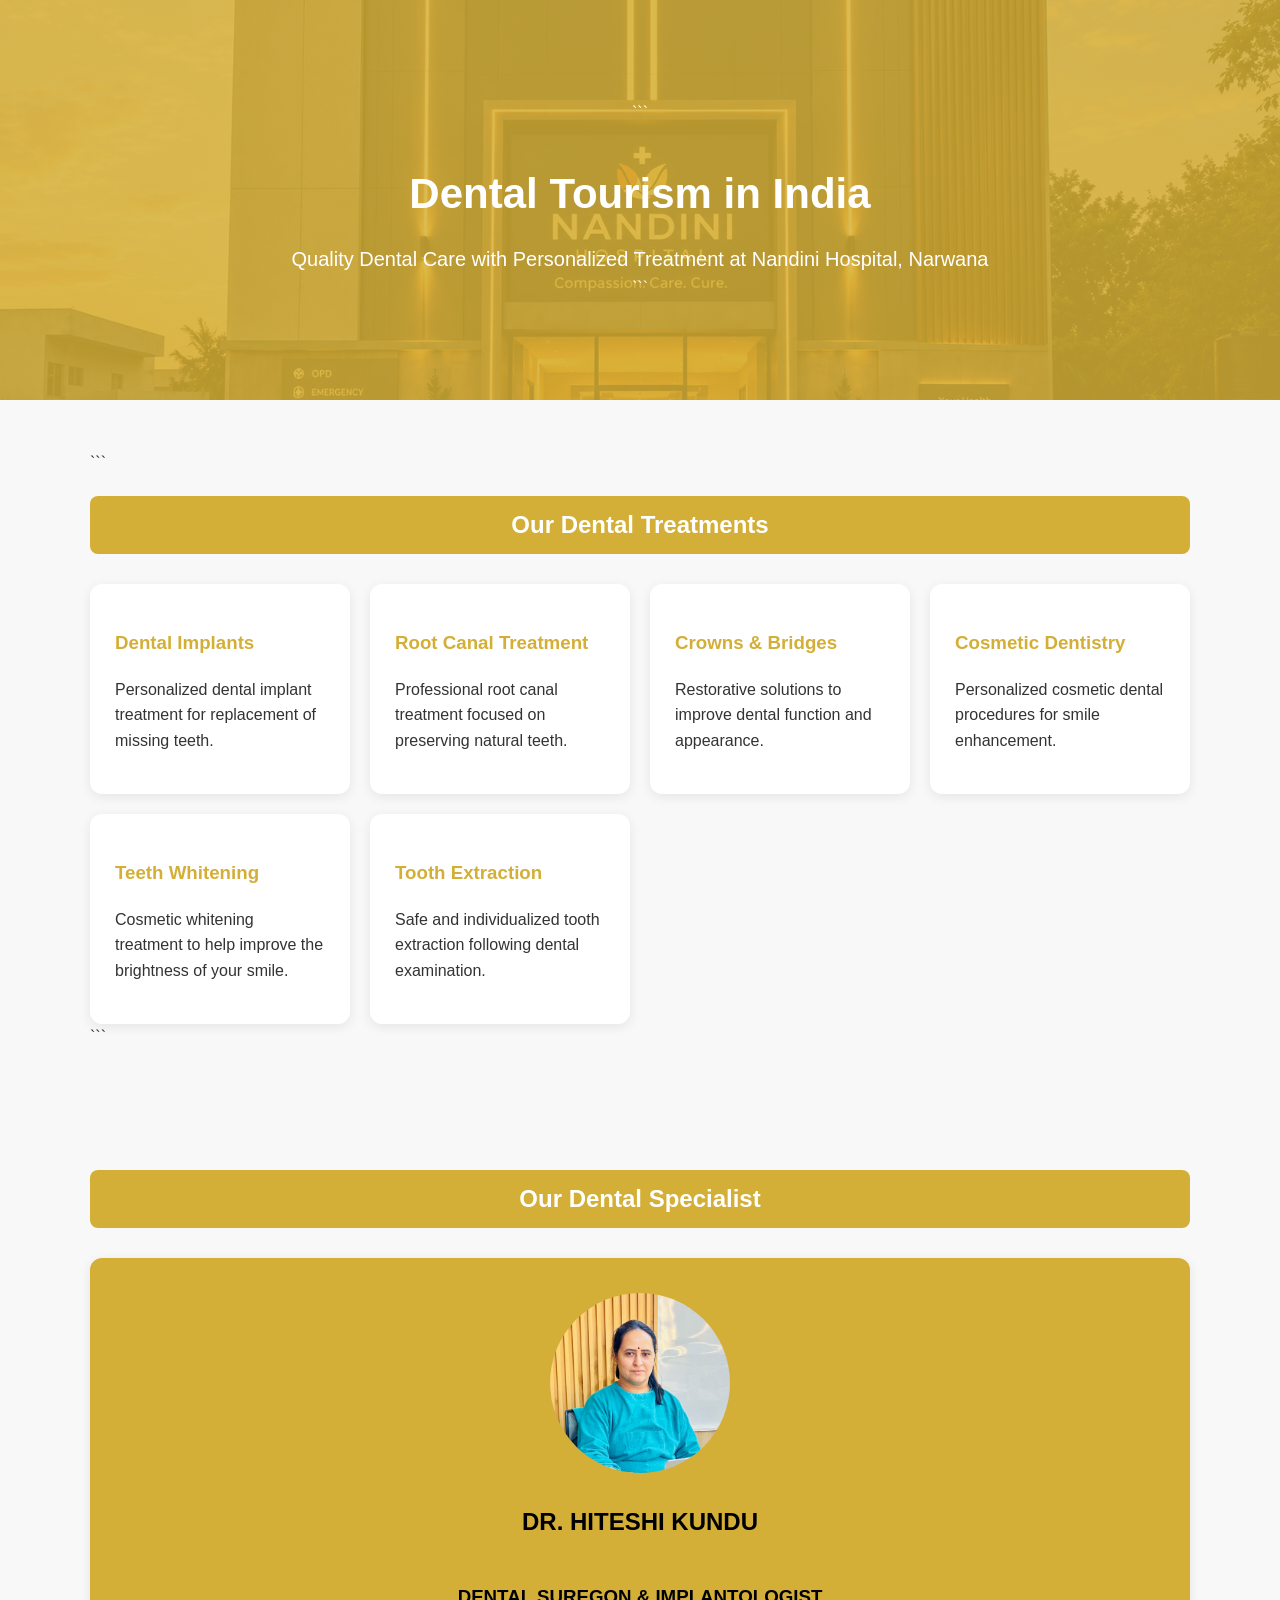
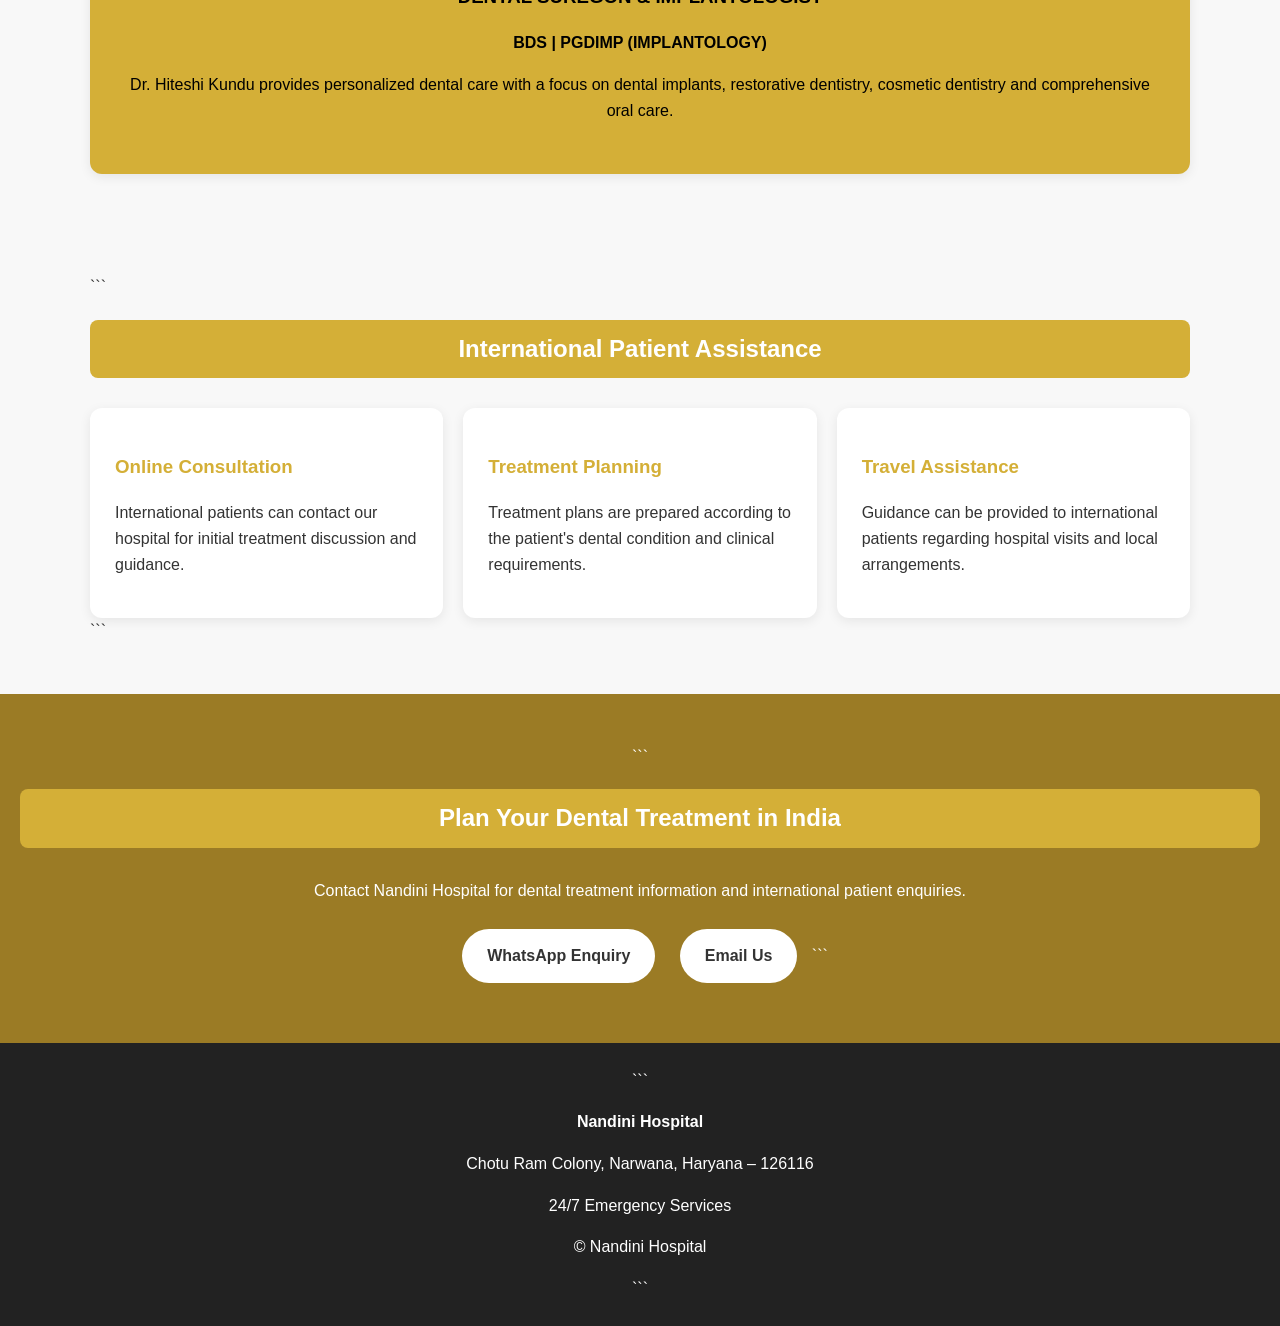
==== dental-tourism.html @ 73202a25 "Update dental-tourism.html" ====
<!DOCTYPE html>

<html lang="en">
<head>
  <meta charset="UTF-8">
  <meta name="viewport" content="width=device-width, initial-scale=1.0">

  <title>Dental Tourism in India | Nandini Hospital Narwana</title>

  <meta name="description" content="Nandini Hospital Narwana offers dental tourism services including dental implants, root canal treatment, crowns and bridges, cosmetic dentistry and teeth whitening with personalized care for international patients.">

  <style>
    body {
      margin: 0;
      font-family: Arial, sans-serif;
      line-height: 1.6;
      color: #333;
      background: #f8f8f8;
    }

    /* MAIN HEADING */
     .hero {
      background:
      linear-gradient(rgba(212,175,55,0.85), rgba(212,175,55,0.85)),
      url('newhospital.jpg') center/cover;
      padding: 100px 20px;
      text-align: center;
      color: white;
    }

    .hero h1 {
      font-size: 42px;
      margin-bottom: 15px;
      color: white;
    }

    .hero p {
      font-size: 20px;
      max-width: 800px;
      margin: auto;
      color: white;
    }
    
    .container {
      max-width: 1100px;
      margin: auto;
      padding: 50px 20px;
    }

    h2 {
      text-align: center;
      margin-bottom: 30px;
      background: #D4AF37;
      color: white;
      padding: 10px 20px;
      border-radius: 8px;
      }

    .cards {
      display: grid;
      grid-template-columns: repeat(auto-fit, minmax(240px, 1fr));
      gap: 20px;
    }

    .card {
      background: white;
      padding: 25px;
      border-radius: 12px;
      box-shadow: 0 3px 12px rgba(0,0,0,.08);
    }

    .card h3 {
      color: #D4AF37;
    }

    /* DOCTOR SECTION */
    .doctor {
      background: #D4AF37;
      padding: 35px 30px;
      border-radius: 12px;
      text-align: center;
      margin-top: 30px;
      box-shadow: 0 3px 12px rgba(0,0,0,.08);
    }

    .doctor img {
      display: block;
      width: 180px;
      height: 180px;
      object-fit: cover;
      border-radius: 50%;
      margin: 0 auto 20px auto;
    }

    .doctor {
  color: white;
}

.doctor h2,
.doctor h3,
.doctor p {
  color: white;
}

    /* CTA */
    .cta {
      background: #9b7b25;
      color: white;
      text-align: center;
      padding: 50px 20px;
    }

    .button {
      display: inline-block;
      background: white;
      color: #333;
      padding: 14px 25px;
      margin: 10px;
      border-radius: 30px;
      text-decoration: none;
      font-weight: bold;
    }

    /* FOOTER */
    footer {
      background: #222;
      color: white;
      text-align: center;
      padding: 25px;
    }
  </style>

</head>

<body>

  <!-- HERO -->

  <section class="hero">

```
<h1>Dental Tourism in India</h1>

<p>
  Quality Dental Care with Personalized Treatment at Nandini Hospital, Narwana
</p>
```

  </section>

  <!-- DENTAL TREATMENTS -->

  <section class="container">

```
<h2>Our Dental Treatments</h2>

<div class="cards">

  <div class="card">
    <h3>Dental Implants</h3>
    <p>
      Personalized dental implant treatment for replacement of missing teeth.
    </p>
  </div>

  <div class="card">
    <h3>Root Canal Treatment</h3>
    <p>
      Professional root canal treatment focused on preserving natural teeth.
    </p>
  </div>

  <div class="card">
    <h3>Crowns & Bridges</h3>
    <p>
      Restorative solutions to improve dental function and appearance.
    </p>
  </div>

  <div class="card">
    <h3>Cosmetic Dentistry</h3>
    <p>
      Personalized cosmetic dental procedures for smile enhancement.
    </p>
  </div>

  <div class="card">
    <h3>Teeth Whitening</h3>
    <p>
      Cosmetic whitening treatment to help improve the brightness of your smile.
    </p>
  </div>

  <div class="card">
    <h3>Tooth Extraction</h3>
    <p>
      Safe and individualized tooth extraction following dental examination.
    </p>
  </div>

</div>
```

  </section>
  
<!-- DENTAL SPECIALIST -->
<section class="container">

  <h2 class="doctor-title">Our Dental Specialist</h2>

  <div class="doctor">

    <img src="newdoctor2.jpg"
         alt=" - DR. HITESHI KUNDU- DENTAL SUREGON & IMPLANTOLOGIST">
 <h2 style="color:Black !important;">
      DR. HITESHI KUNDU
    </h2>

    <h3 style="color:Black !important;">
      DENTAL SUREGON & IMPLANTOLOGIST
    </h3>

    <p style="color:Black !important;">
      <strong>BDS | PGDIMP (IMPLANTOLOGY)</strong>
    </p>

    <p style="color:Black !important;">
      Dr. Hiteshi Kundu provides personalized dental care with a focus on
      dental implants, restorative dentistry, cosmetic dentistry and
      comprehensive oral care.
    </p>

  </div>

</section>


  <!-- INTERNATIONAL PATIENT ASSISTANCE -->

  <section class="container">

```
<h2>International Patient Assistance</h2>

<div class="cards">

  <div class="card">
    <h3>Online Consultation</h3>
    <p>
      International patients can contact our hospital for initial
      treatment discussion and guidance.
    </p>
  </div>

  <div class="card">
    <h3>Treatment Planning</h3>
    <p>
      Treatment plans are prepared according to the patient's dental
      condition and clinical requirements.
    </p>
  </div>

  <div class="card">
    <h3>Travel Assistance</h3>
    <p>
      Guidance can be provided to international patients regarding
      hospital visits and local arrangements.
    </p>
  </div>

</div>
```

  </section>

  <!-- CONTACT -->

  <section class="cta">

```
<h2>Plan Your Dental Treatment in India</h2>

<p>
  Contact Nandini Hospital for dental treatment information and
  international patient enquiries.
</p>

<a class="button"
   href="https://wa.me/919050019007?text=Hello%20Nandini%20Hospital%2C%20I%20am%20interested%20in%20dental%20treatment%20in%20India.">
   WhatsApp Enquiry
</a>

<a class="button"
   href="mailto:nandinihospitalnarwana@gmail.com">
   Email Us
</a>
```

  </section>

  <!-- FOOTER -->

  <footer>

```
<p><strong>Nandini Hospital</strong></p>

<p>
  Chotu Ram Colony, Narwana, Haryana – 126116
</p>

<p>
  24/7 Emergency Services
</p>

<p>
  © Nandini Hospital
</p>
```

  </footer>

</body>
</html>
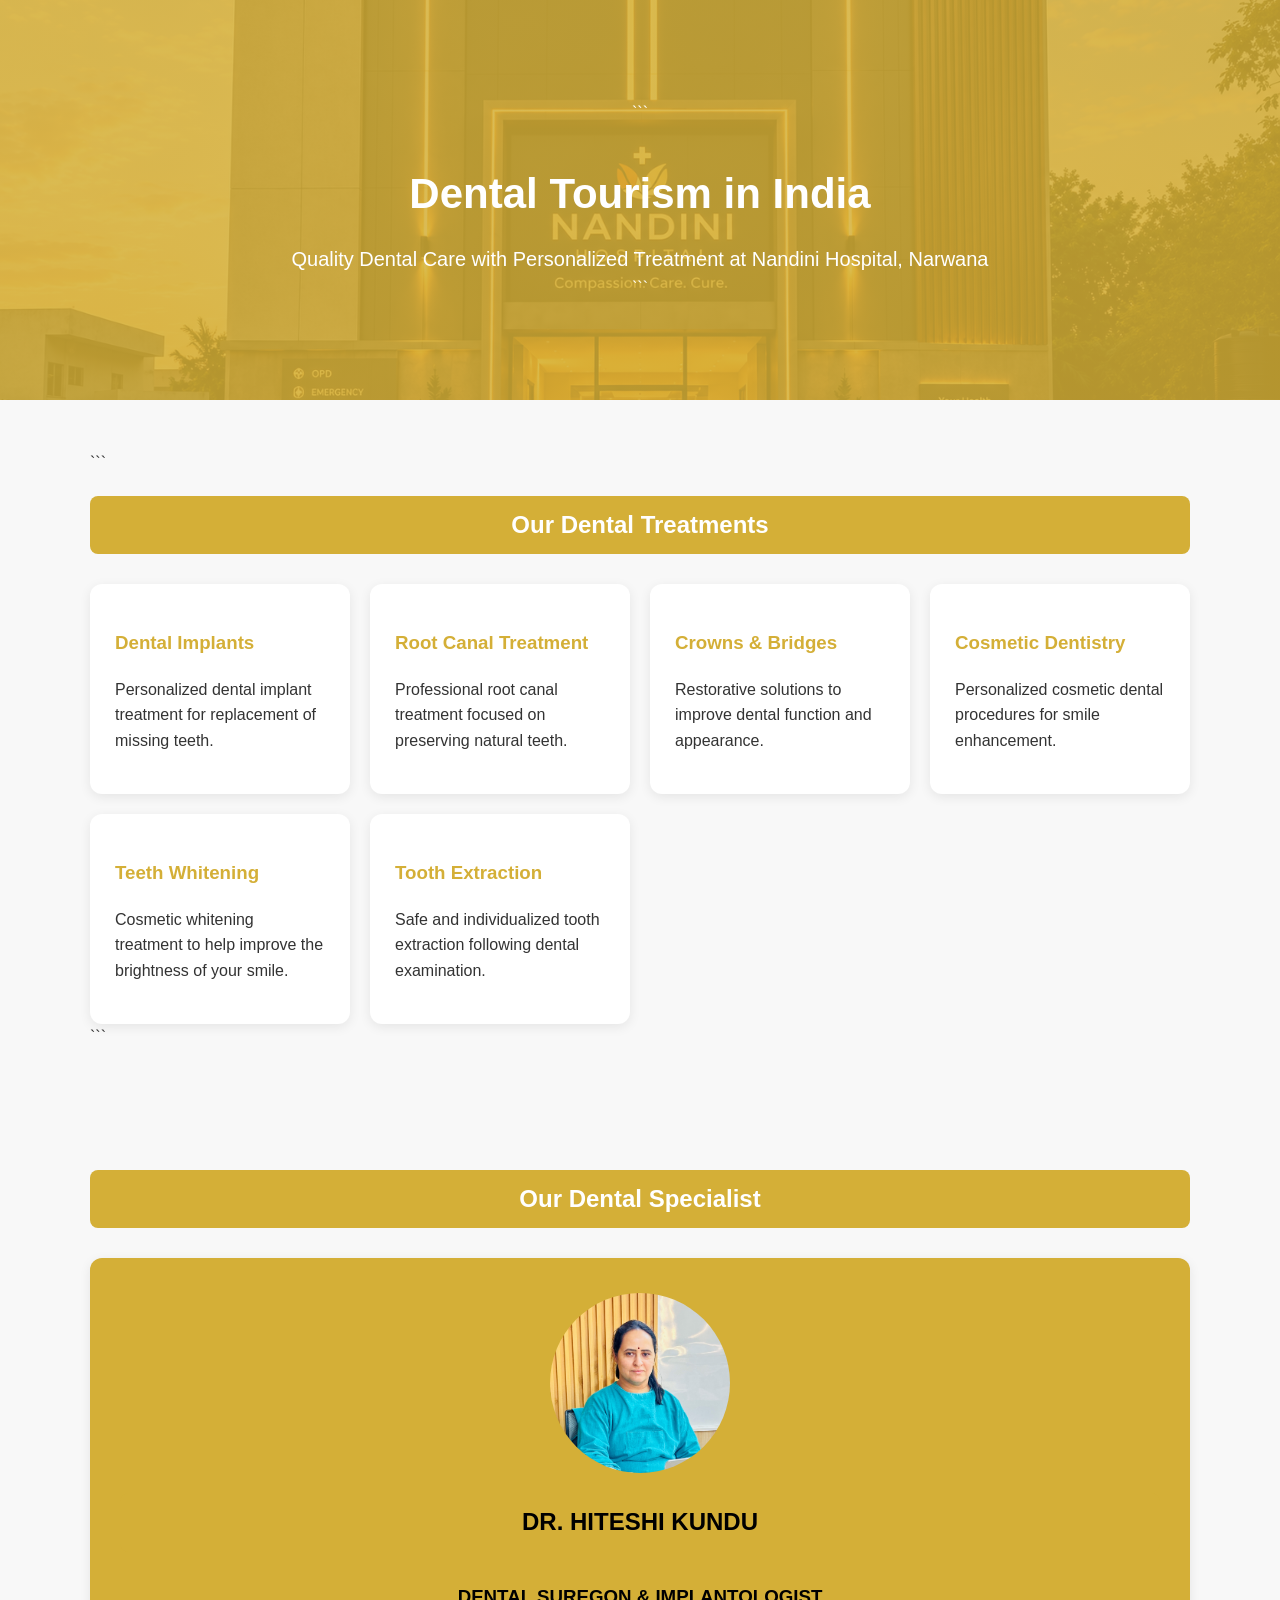
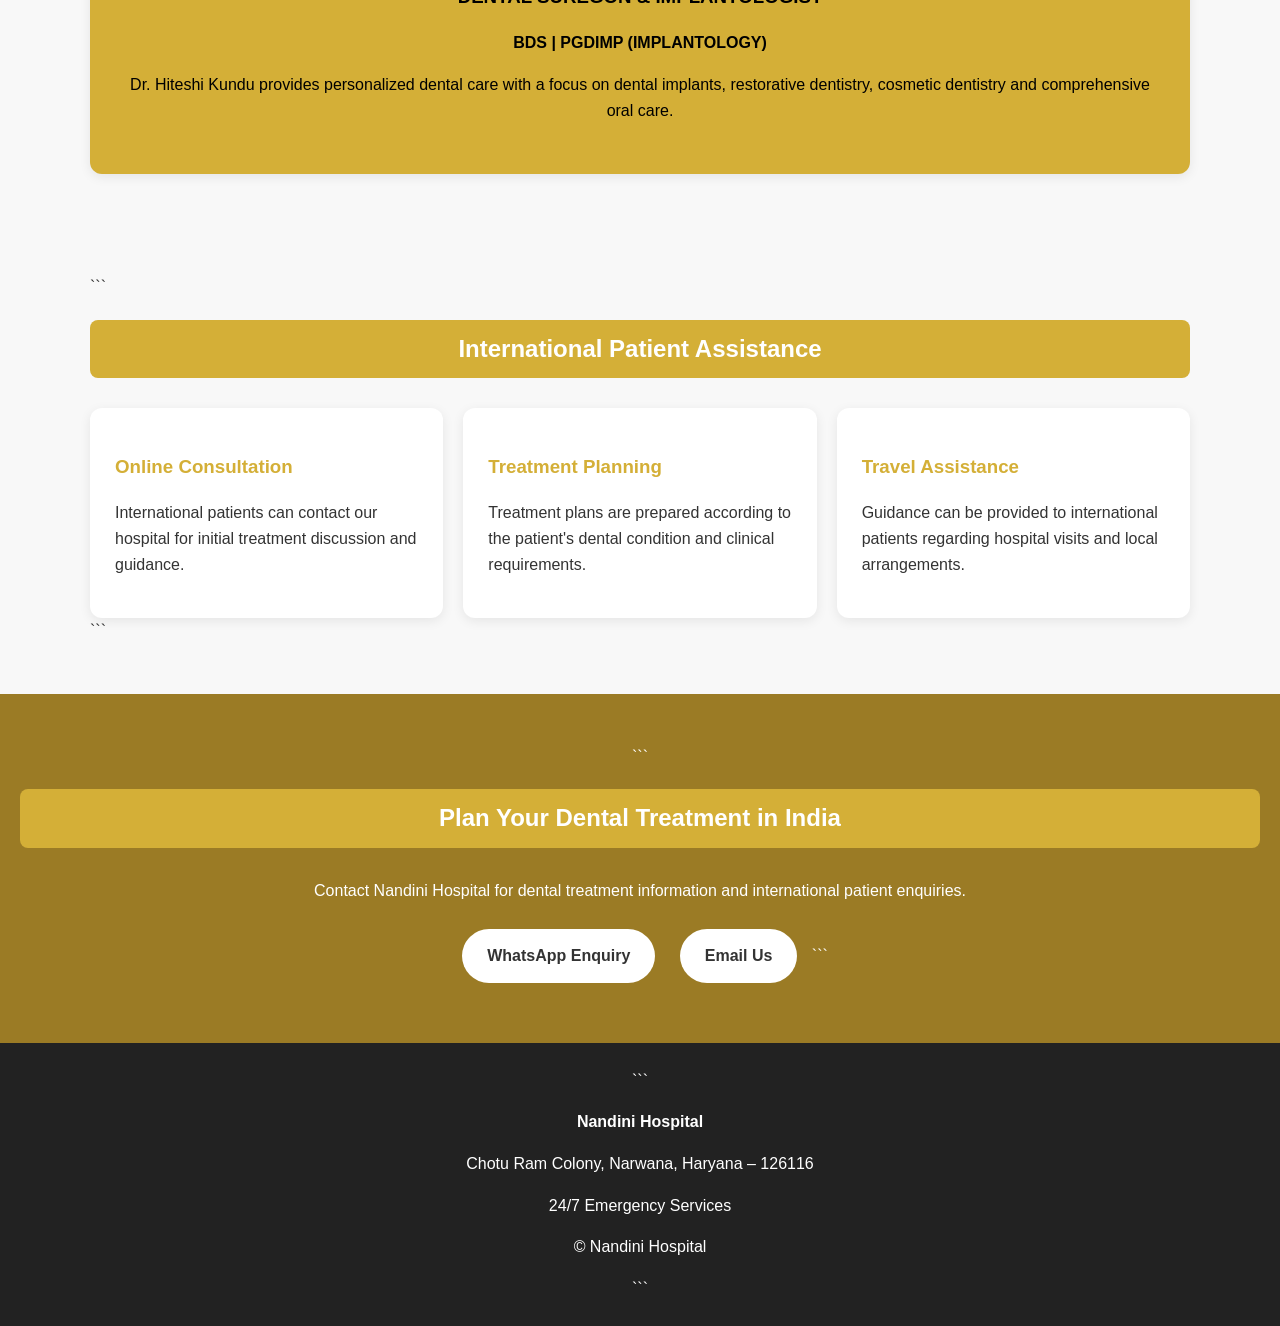
==== commit d9c952ac: "Update dental-tourism.html" ====
--- a/dental-tourism.html
+++ b/dental-tourism.html
@@ -20,9 +20,14 @@
 
     /* MAIN HEADING */
      .hero {
-      background:
+      background-image:
       linear-gradient(rgba(212,175,55,0.85), rgba(212,175,55,0.85)),
-      url('newhospital.jpg') center/cover;
+      url('./newhospital.jpg');
+
+      background-size: cover;
+      background-position: center;
+      background-repeat: no-repeat;
+
       padding: 100px 20px;
       text-align: center;
       color: white;
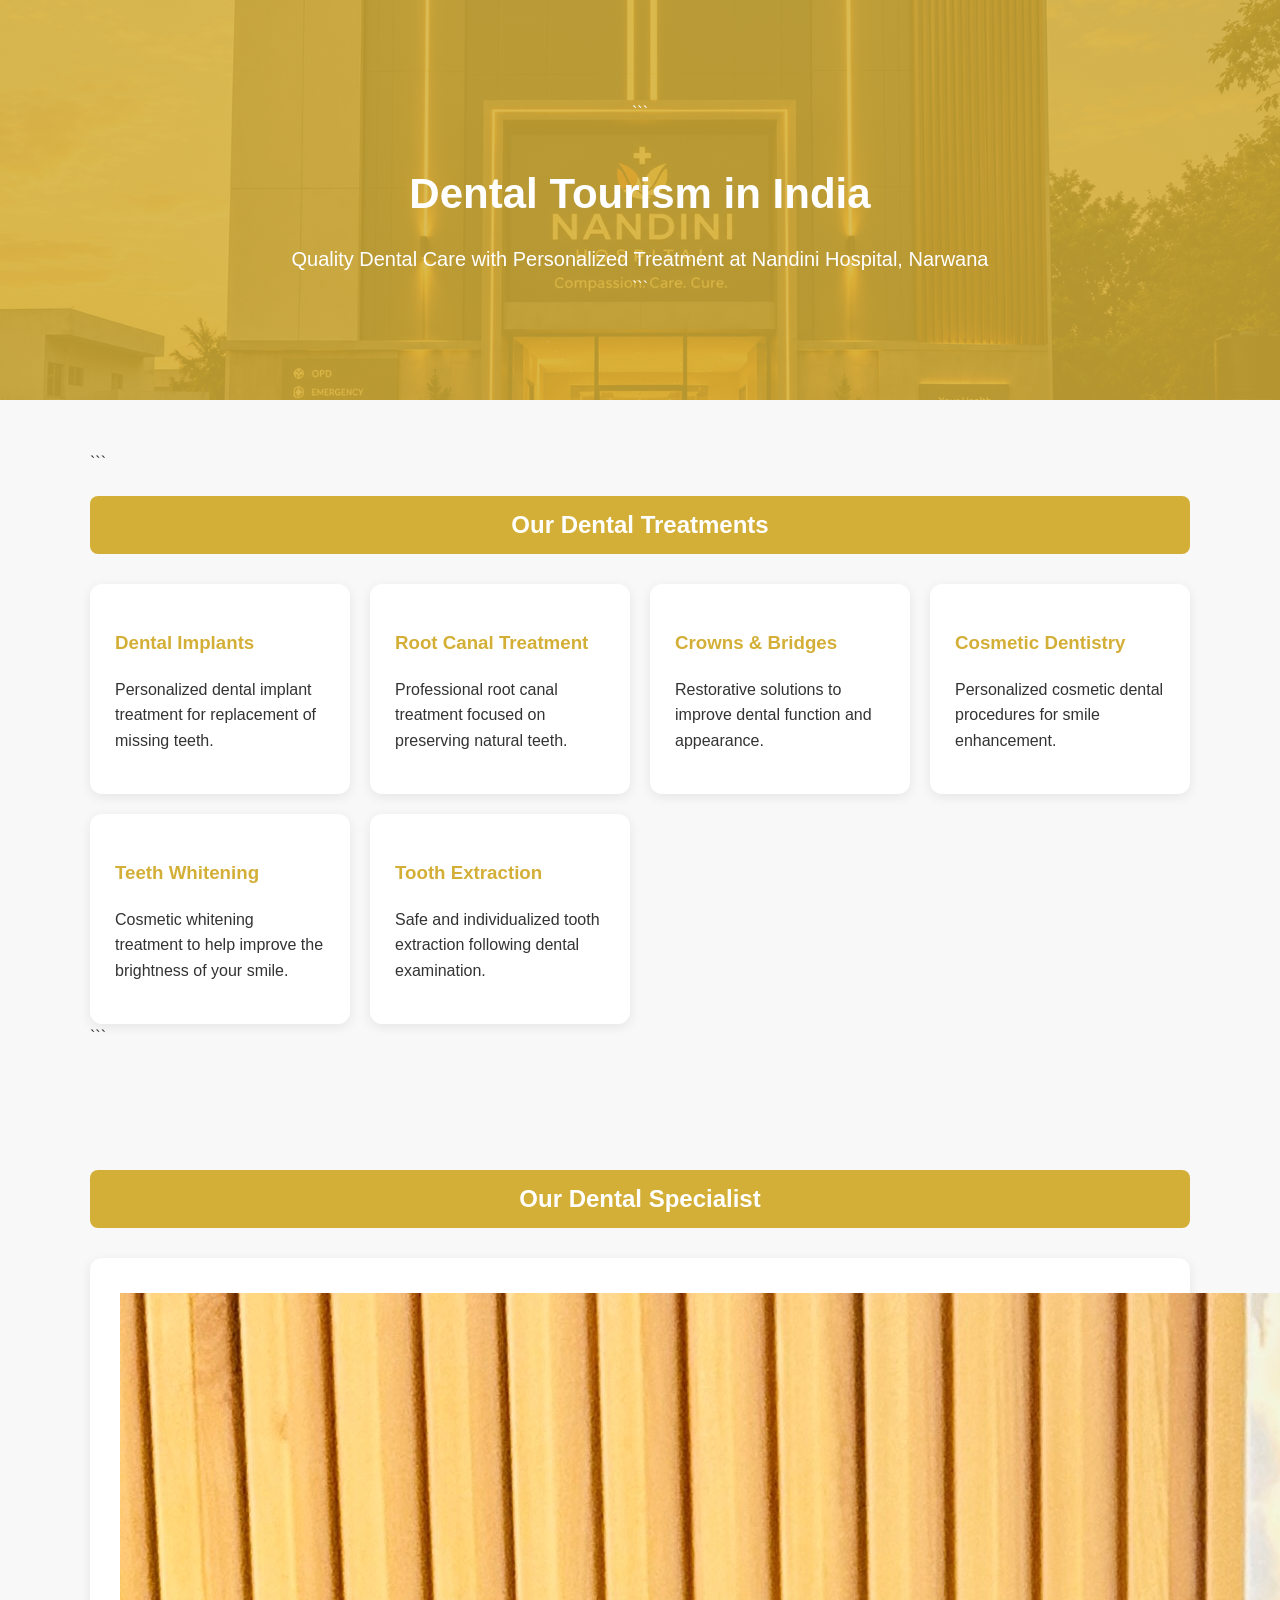
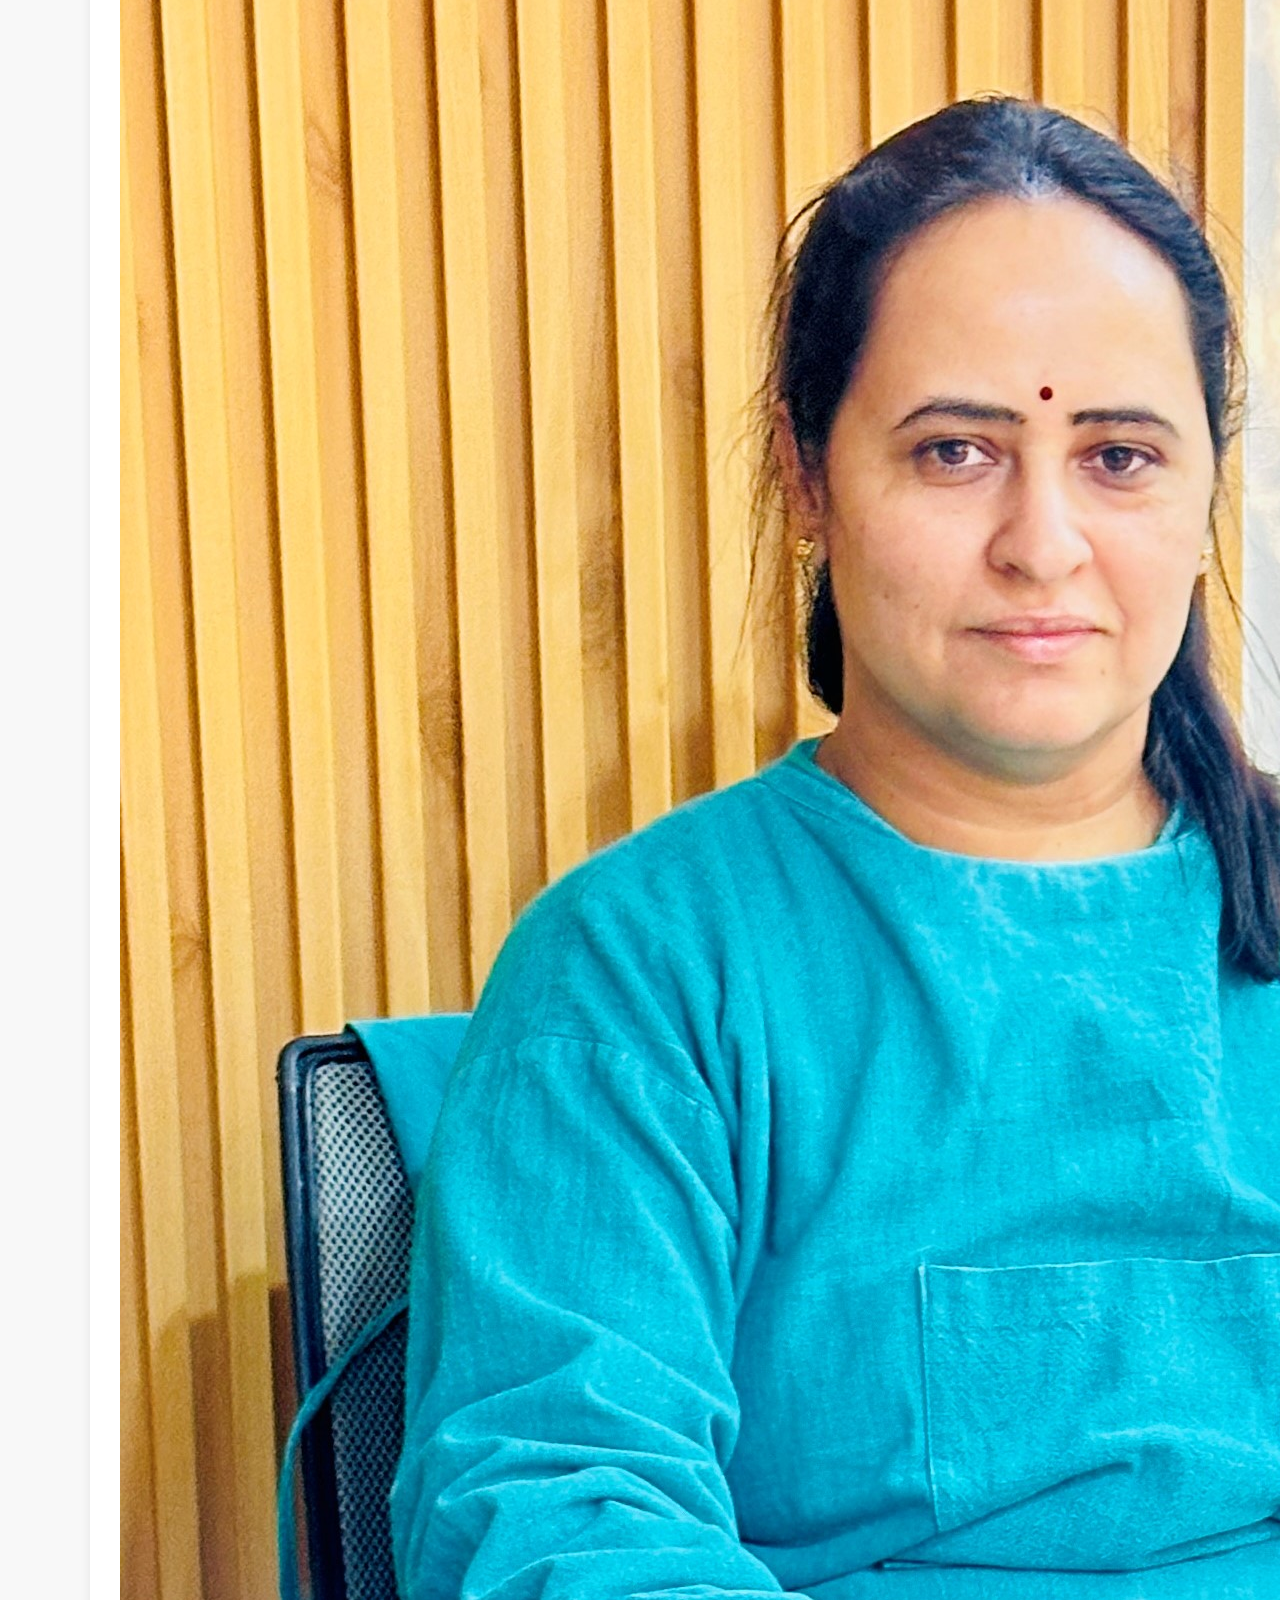
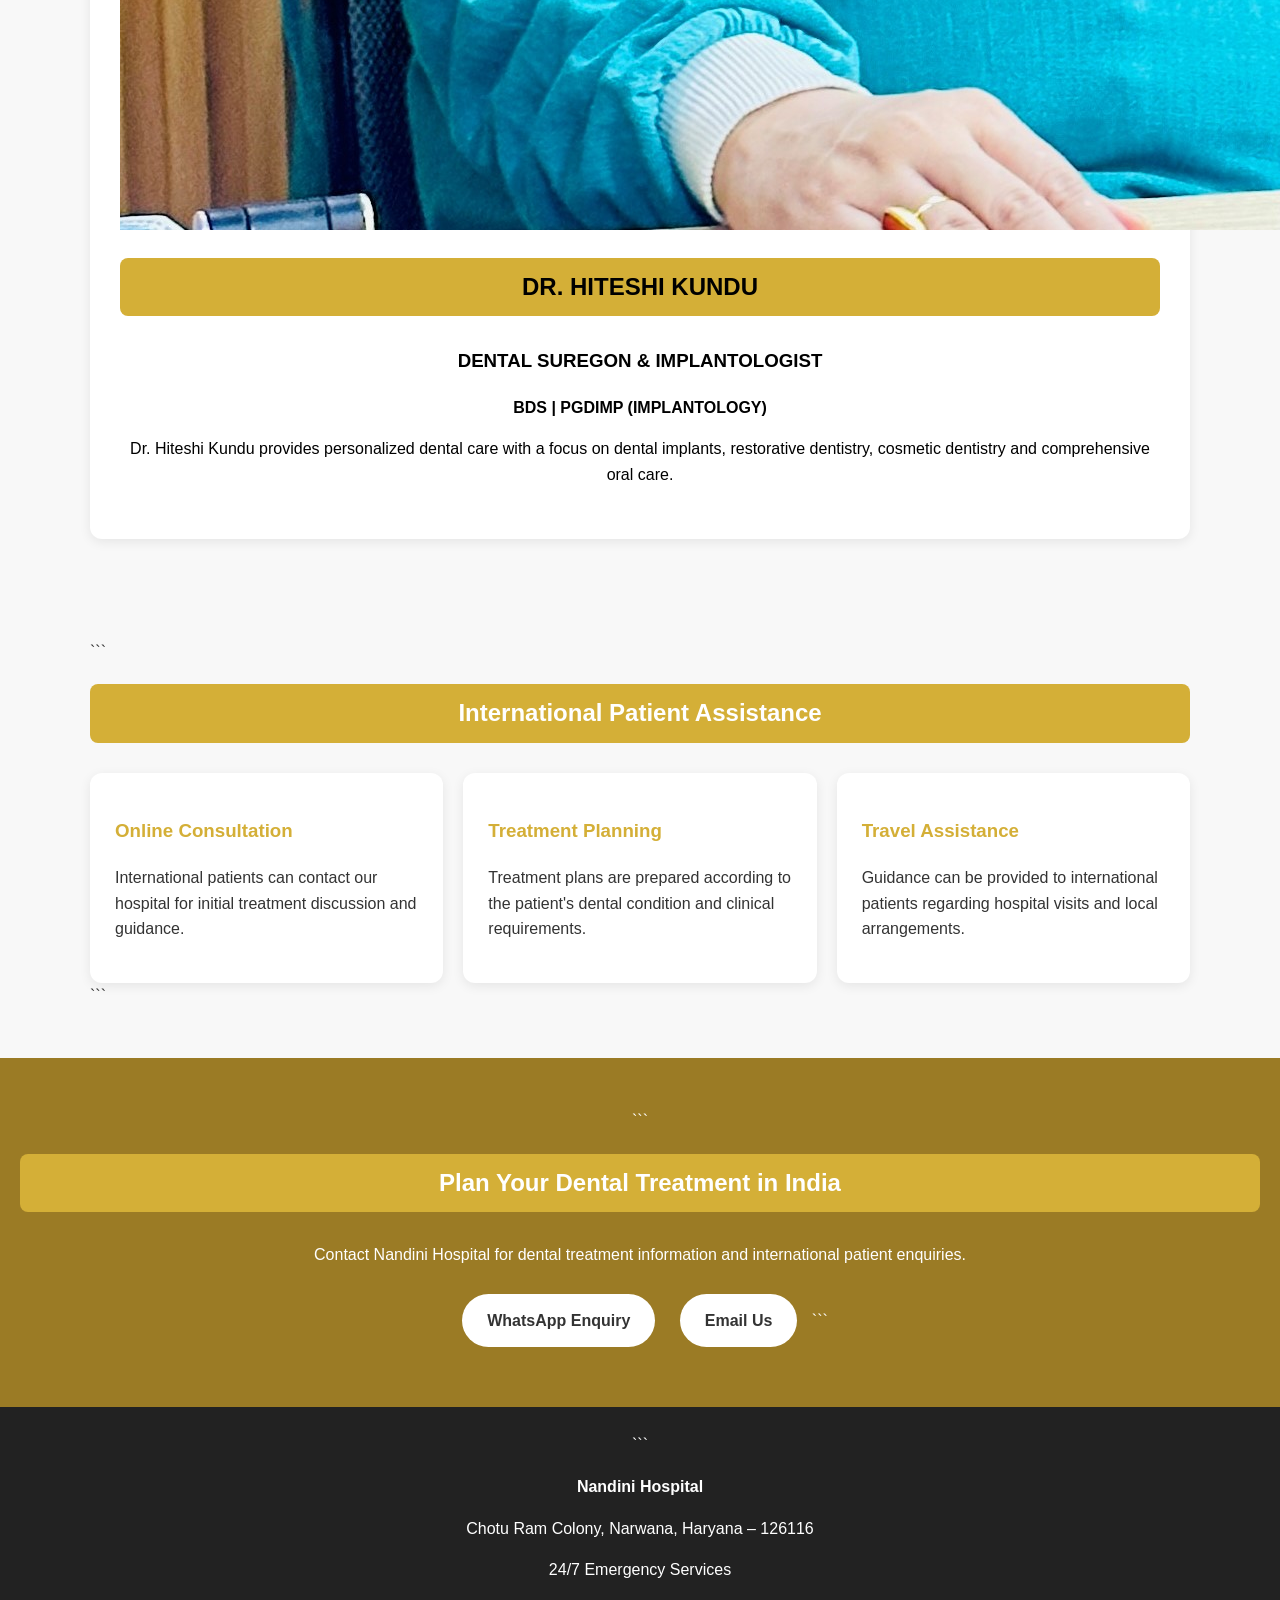
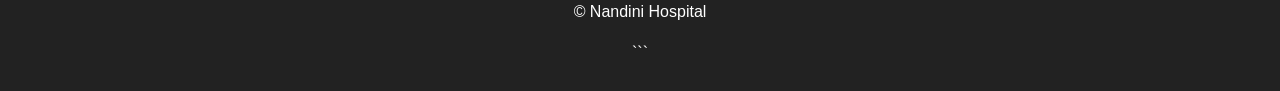
==== commit 7cf9f9fc: "Update dental-tourism.html" ====
--- a/dental-tourism.html
+++ b/dental-tourism.html
@@ -80,32 +80,25 @@
 
     /* DOCTOR SECTION */
     .doctor {
-      background: #D4AF37;
-      padding: 35px 30px;
-      border-radius: 12px;
-      text-align: center;
-      margin-top: 30px;
-      box-shadow: 0 3px 12px rgba(0,0,0,.08);
-    }
-
-    .doctor img {
-      display: block;
-      width: 180px;
-      height: 180px;
-      object-fit: cover;
-      border-radius: 50%;
-      margin: 0 auto 20px auto;
-    }
-
-    .doctor {
-  color: white;
-}
-
-.doctor h2,
-.doctor h3,
-.doctor p {
-  color: white;
-}
+     background: white;
+     padding: 35px 30px;
+     border-radius: 12px;
+     text-align: center;
+     margin-top: 30px;
+     box-shadow: 0 3px 12px rgba(0,0,0,.08);
+    }
+
+    .doctor h2 {
+     color: #D4AF37 !important;
+    }
+
+    .doctor h3 {
+     color: #9b7b25 !important;
+    }
+
+    .doctor p {
+     color: #333 !important;
+    }
 
     /* CTA */
     .cta {
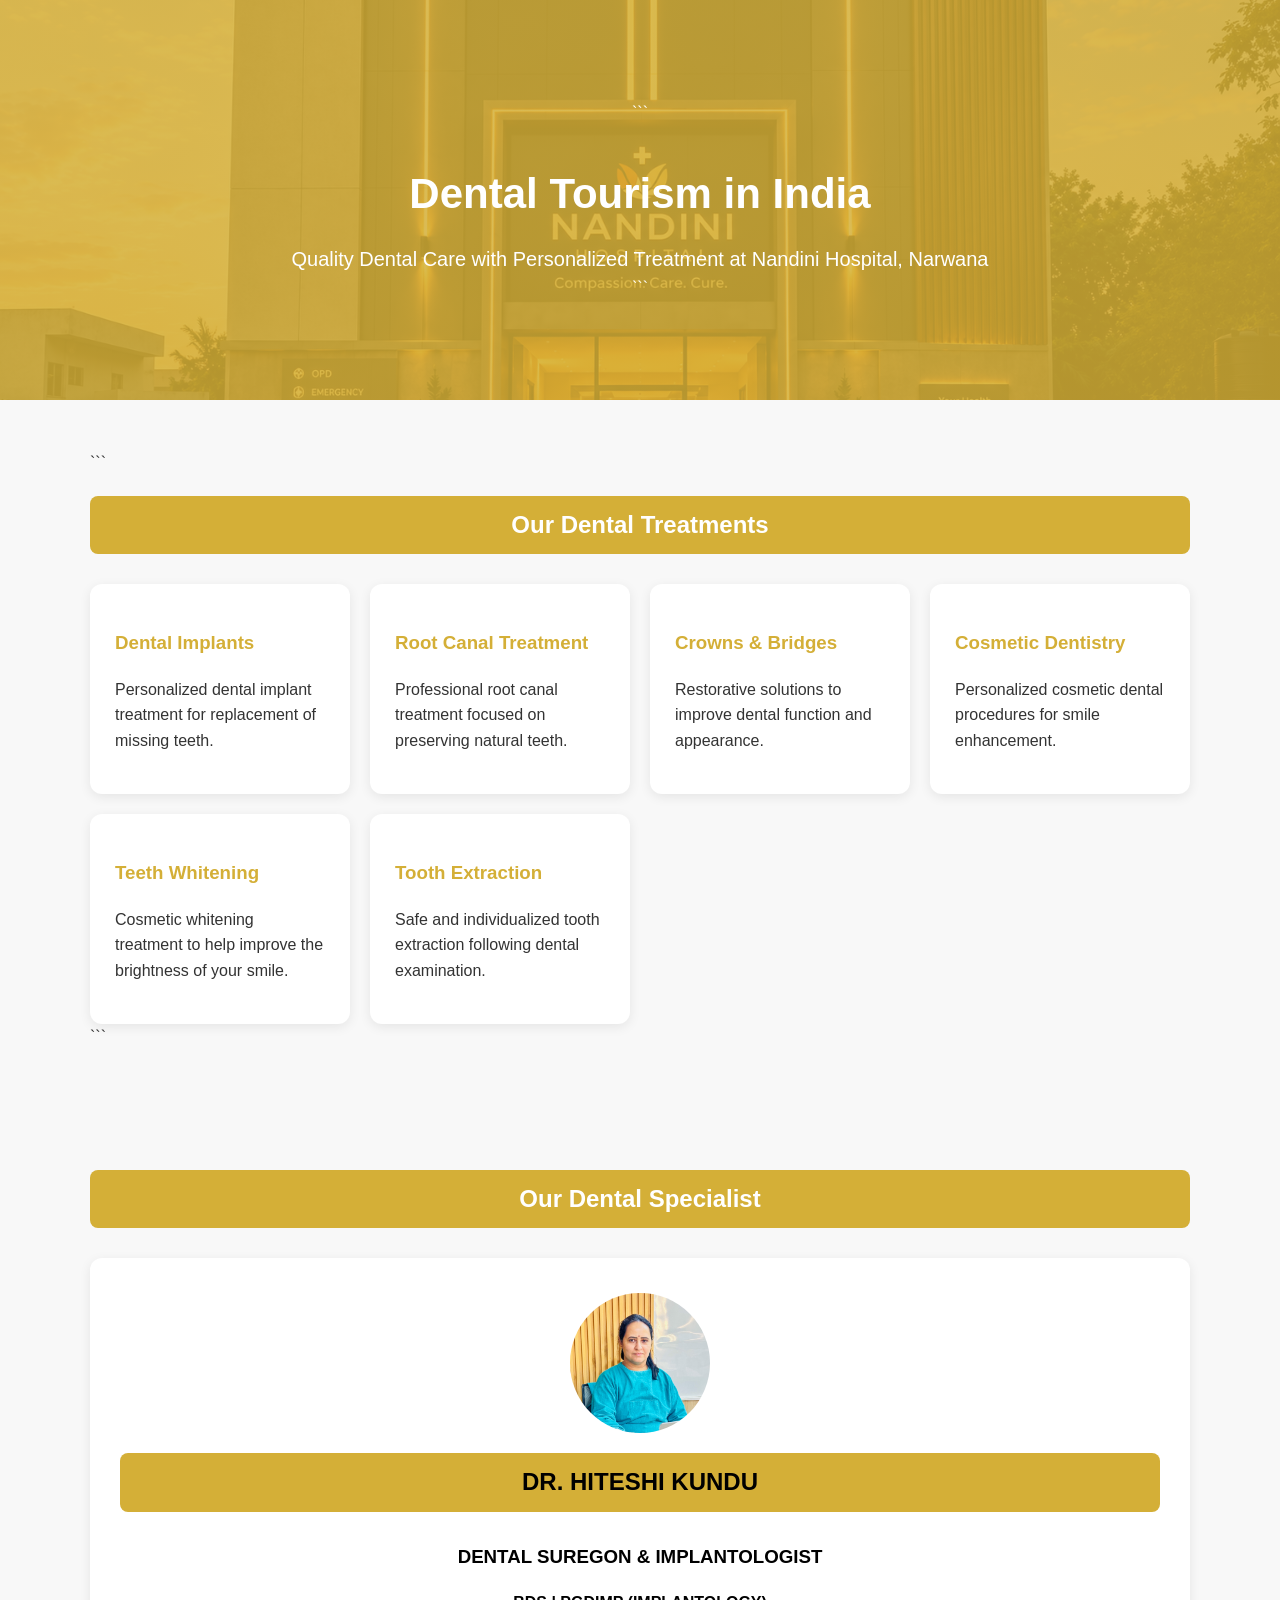
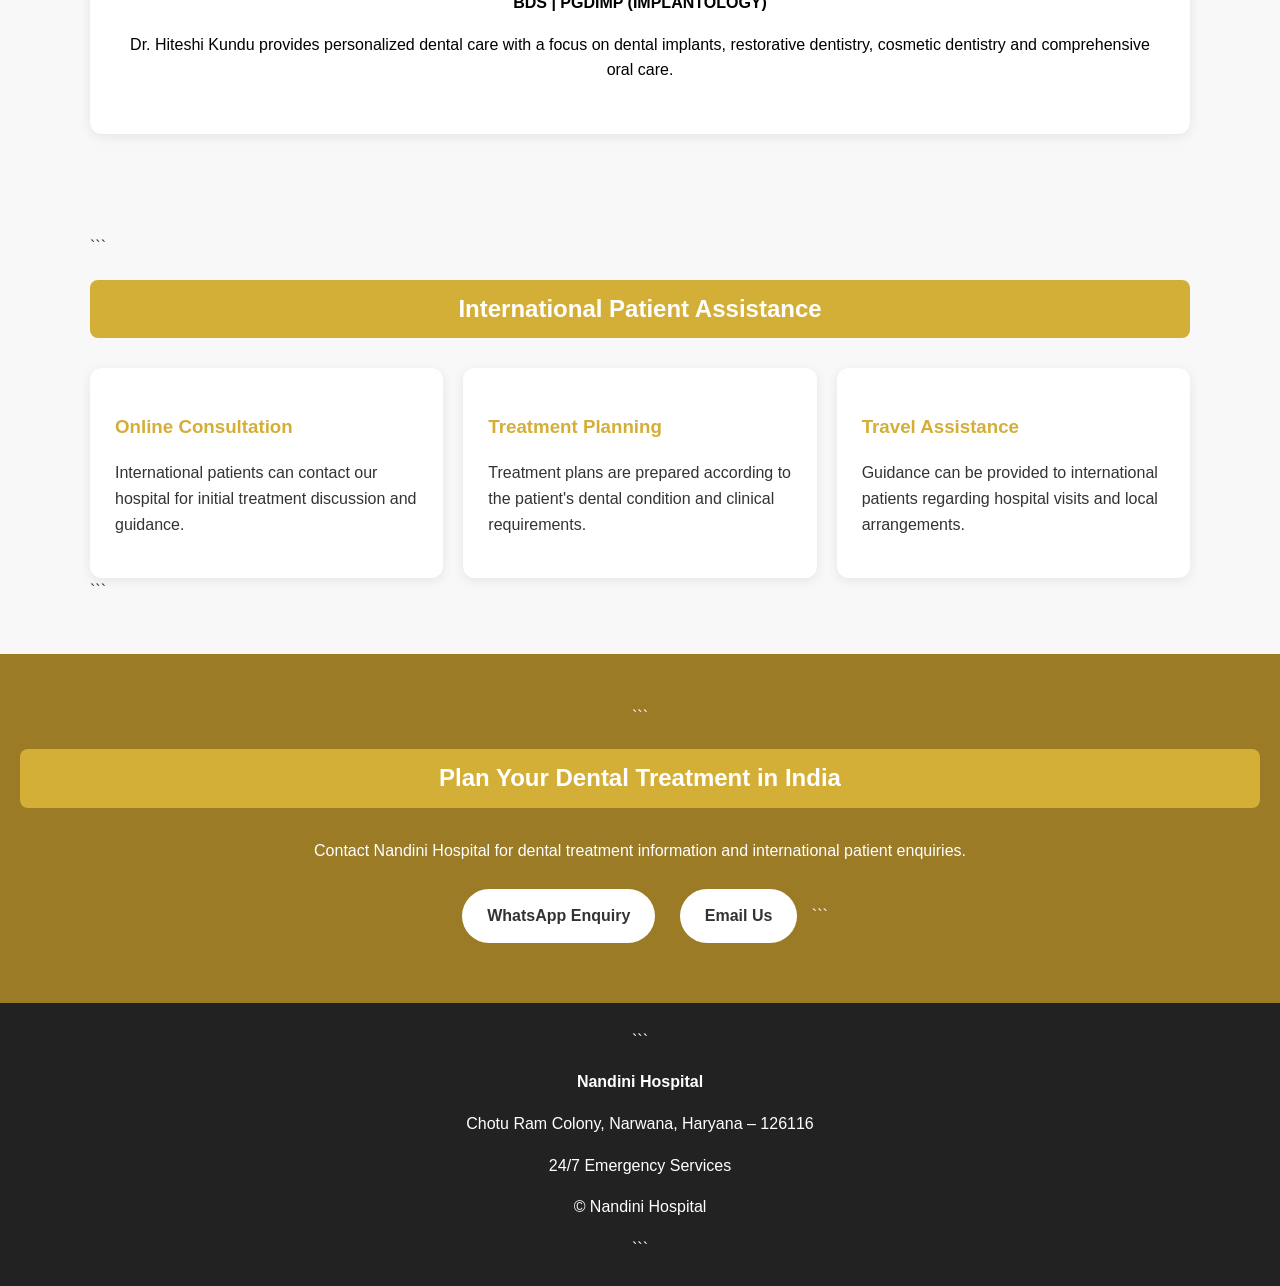
==== commit 6f10bc0d: "Update dental-tourism.html" ====
--- a/dental-tourism.html
+++ b/dental-tourism.html
@@ -88,6 +88,15 @@
      box-shadow: 0 3px 12px rgba(0,0,0,.08);
     }
 
+    .doctor img {
+     display: block;
+     width: 140px;
+     height: 140px;
+     object-fit: cover;
+     border-radius: 50%;
+     margin: 0 auto 15px auto;
+   } 
+    
     .doctor h2 {
      color: #D4AF37 !important;
     }
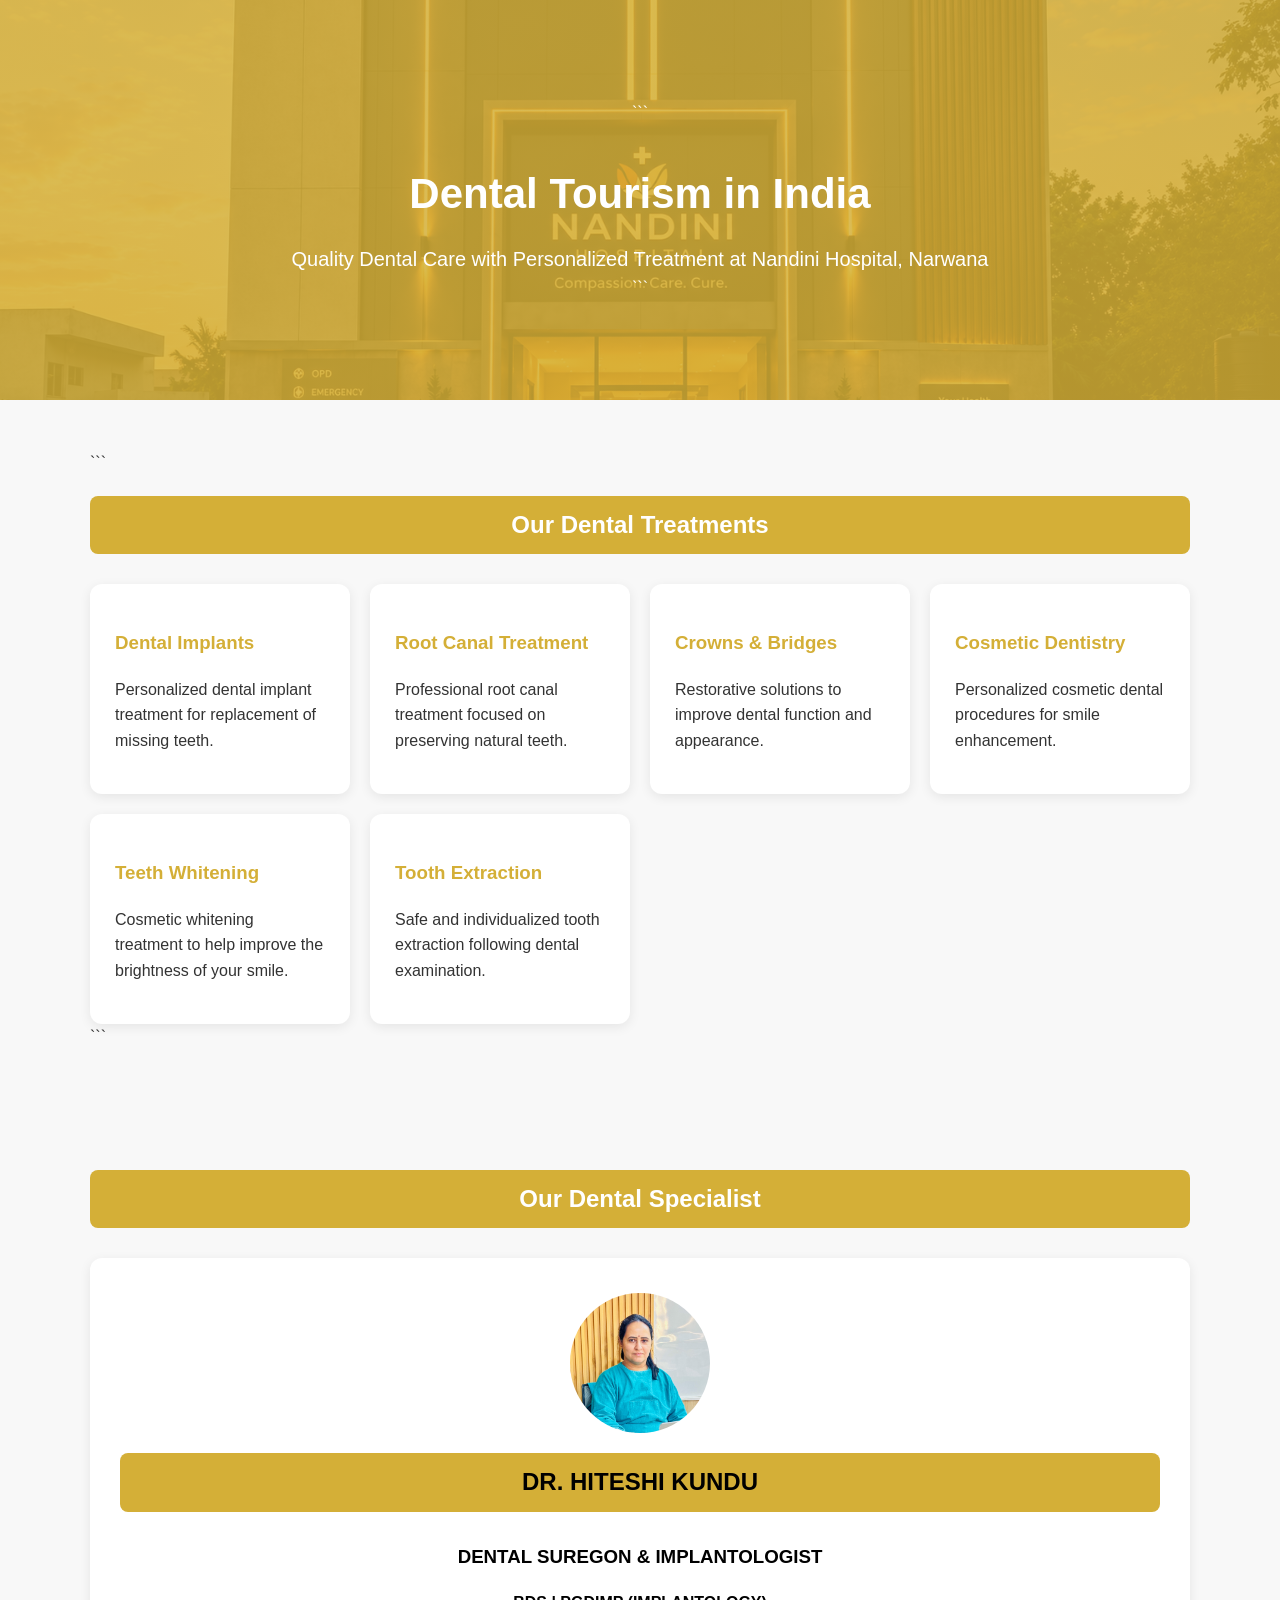
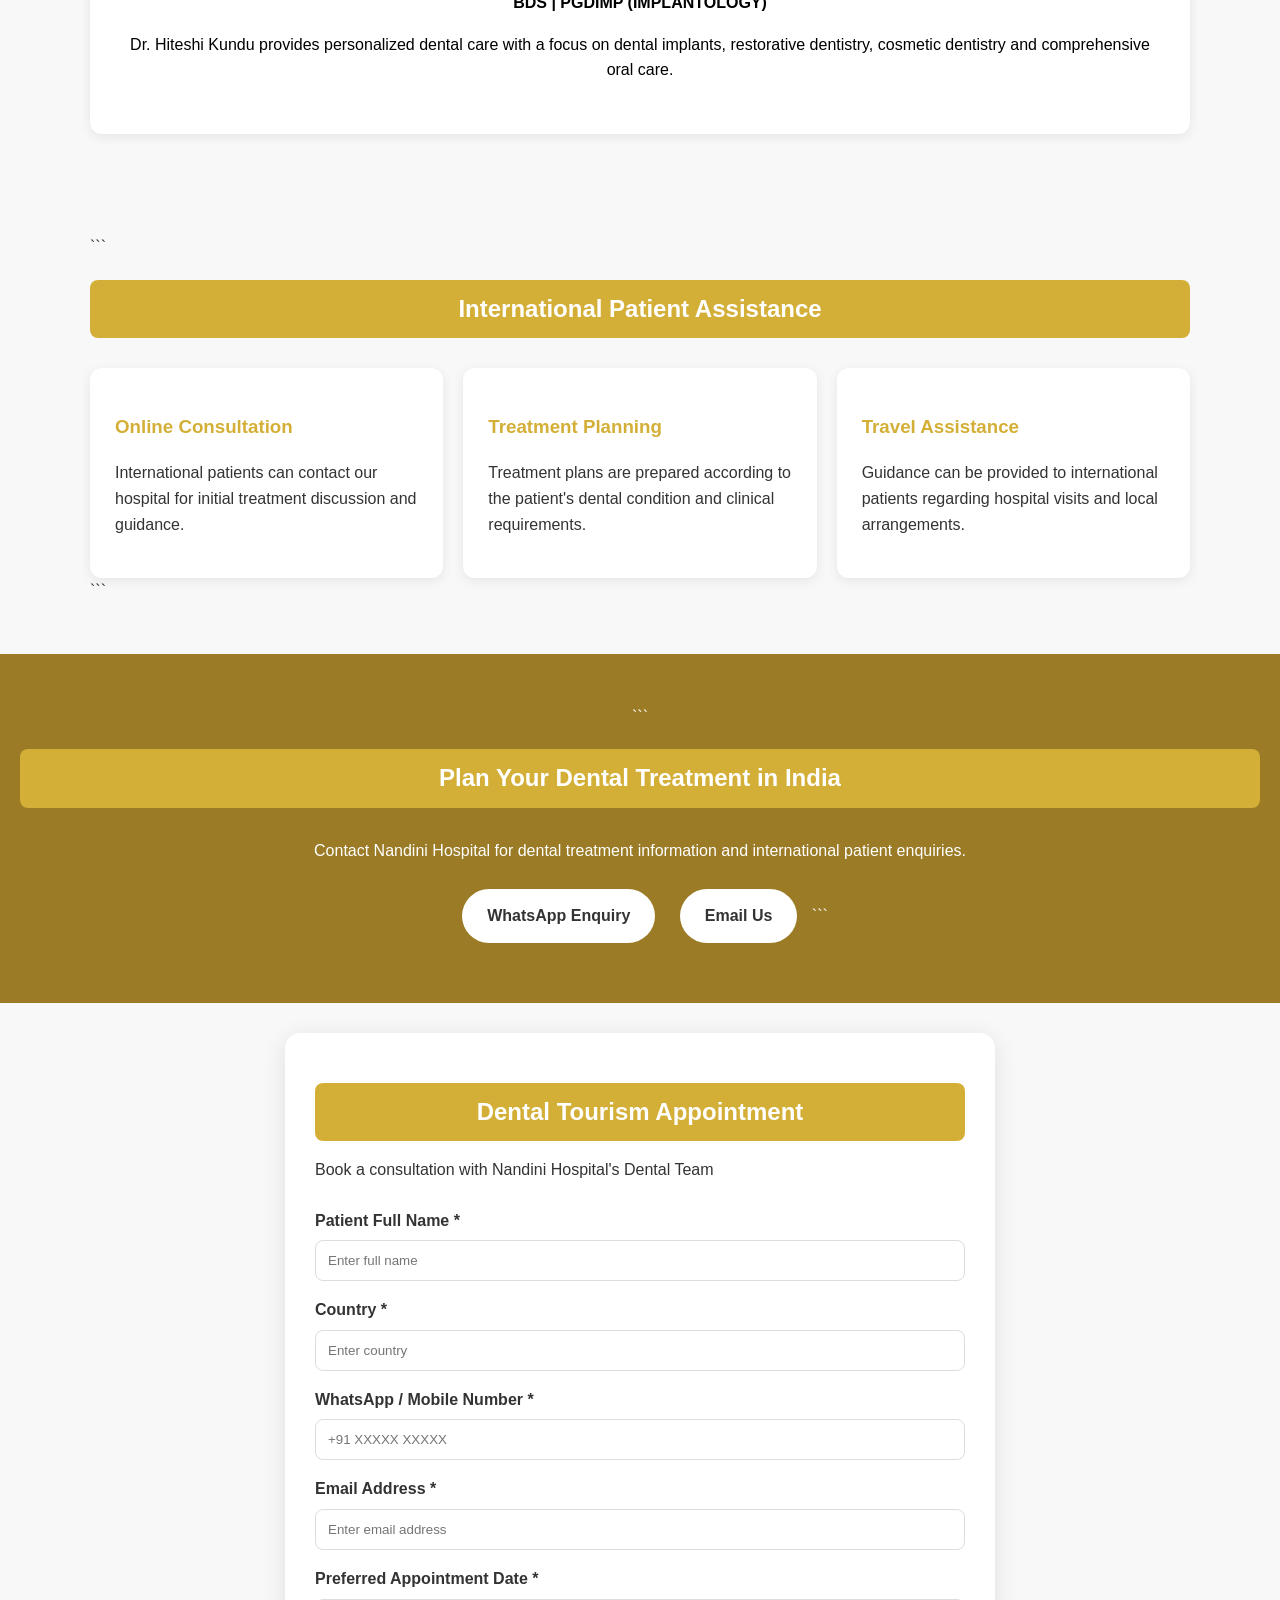
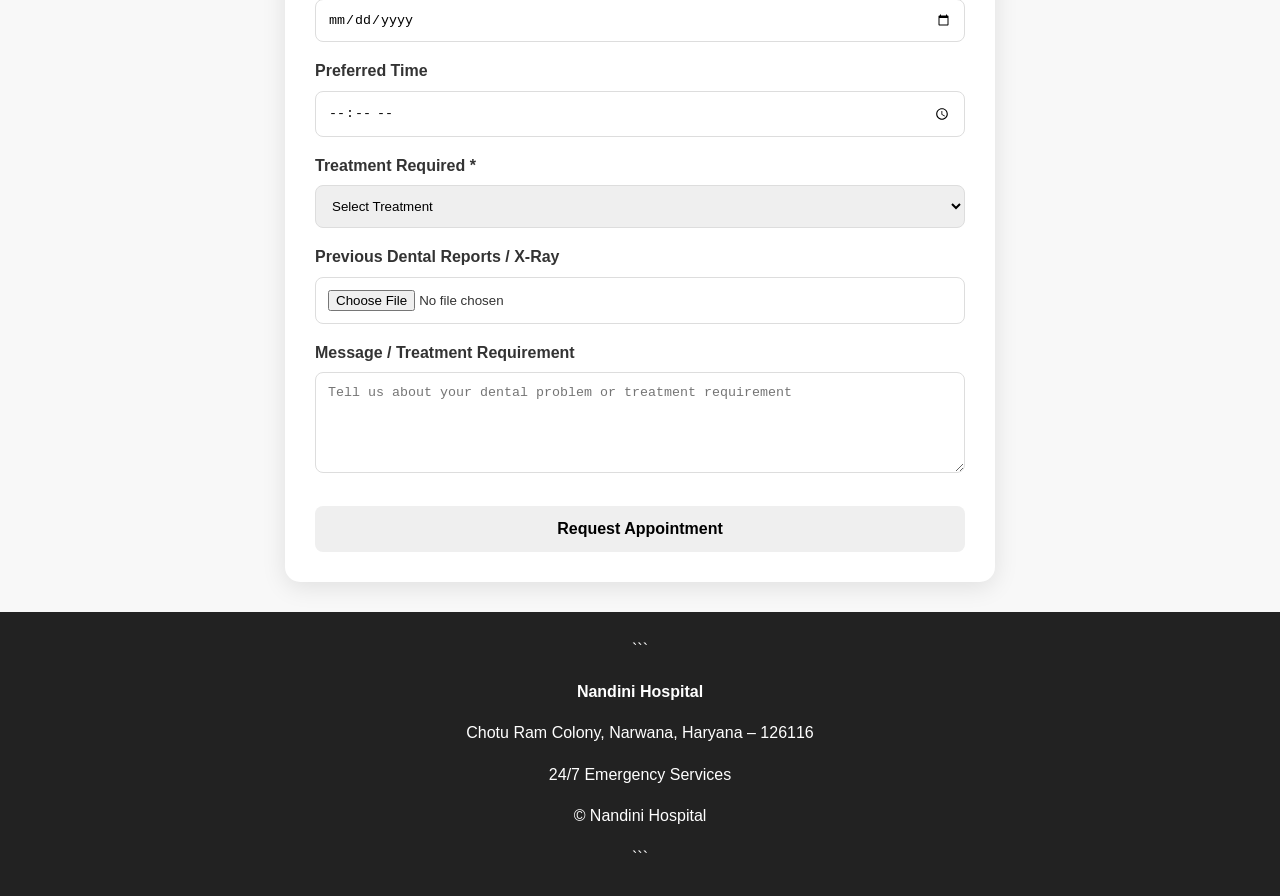
==== commit 17f51b65: "Update dental-tourism.html" ====
--- a/dental-tourism.html
+++ b/dental-tourism.html
@@ -306,6 +306,106 @@
 
   </section>
 
+  <div class="dental-appointment">
+  <h2>Dental Tourism Appointment</h2>
+  <p>Book a consultation with Nandini Hospital's Dental Team</p>
+
+  <form action="#" method="post" enctype="multipart/form-data">
+
+    <label>Patient Full Name *</label>
+    <input type="text" name="patient_name" placeholder="Enter full name" required>
+
+    <label>Country *</label>
+    <input type="text" name="country" placeholder="Enter country" required>
+
+    <label>WhatsApp / Mobile Number *</label>
+    <input type="tel" name="phone" placeholder="+91 XXXXX XXXXX" required>
+
+    <label>Email Address *</label>
+    <input type="email" name="email" placeholder="Enter email address" required>
+
+    <label>Preferred Appointment Date *</label>
+    <input type="date" name="appointment_date" required>
+
+    <label>Preferred Time</label>
+    <input type="time" name="appointment_time">
+
+    <label>Treatment Required *</label>
+    <select name="treatment" required>
+      <option value="">Select Treatment</option>
+      <option>Dental Consultation</option>
+      <option>Dental Implant</option>
+      <option>Root Canal Treatment</option>
+      <option>Dental Crown & Bridge</option>
+      <option>Tooth Extraction</option>
+      <option>Cosmetic Dentistry</option>
+      <option>Full Mouth Rehabilitation</option>
+      <option>Dentures</option>
+      <option>Teeth Whitening</option>
+      <option>Other</option>
+    </select>
+
+    <label>Previous Dental Reports / X-Ray</label>
+    <input type="file" name="dental_report"
+           accept=".jpg,.jpeg,.png,.pdf">
+
+    <label>Message / Treatment Requirement</label>
+    <textarea name="message" rows="5"
+      placeholder="Tell us about your dental problem or treatment requirement"></textarea>
+
+    <button type="submit">Request Appointment</button>
+
+  </form>
+</div>
+
+<style>
+.dental-appointment {
+  max-width: 650px;
+  margin: 30px auto;
+  padding: 30px;
+  border-radius: 15px;
+  background: #fff;
+  box-shadow: 0 5px 25px rgba(0,0,0,0.10);
+  font-family: Arial, sans-serif;
+}
+
+.dental-appointment h2 {
+  margin-bottom: 8px;
+}
+
+.dental-appointment p {
+  margin-bottom: 25px;
+}
+
+.dental-appointment label {
+  display: block;
+  margin-top: 16px;
+  margin-bottom: 7px;
+  font-weight: 600;
+}
+
+.dental-appointment input,
+.dental-appointment select,
+.dental-appointment textarea {
+  width: 100%;
+  padding: 12px;
+  border: 1px solid #ddd;
+  border-radius: 8px;
+  box-sizing: border-box;
+}
+
+.dental-appointment button {
+  width: 100%;
+  margin-top: 25px;
+  padding: 14px;
+  border: none;
+  border-radius: 8px;
+  cursor: pointer;
+  font-size: 16px;
+  font-weight: 600;
+}
+</style>
+  
   <!-- FOOTER -->
 
   <footer>
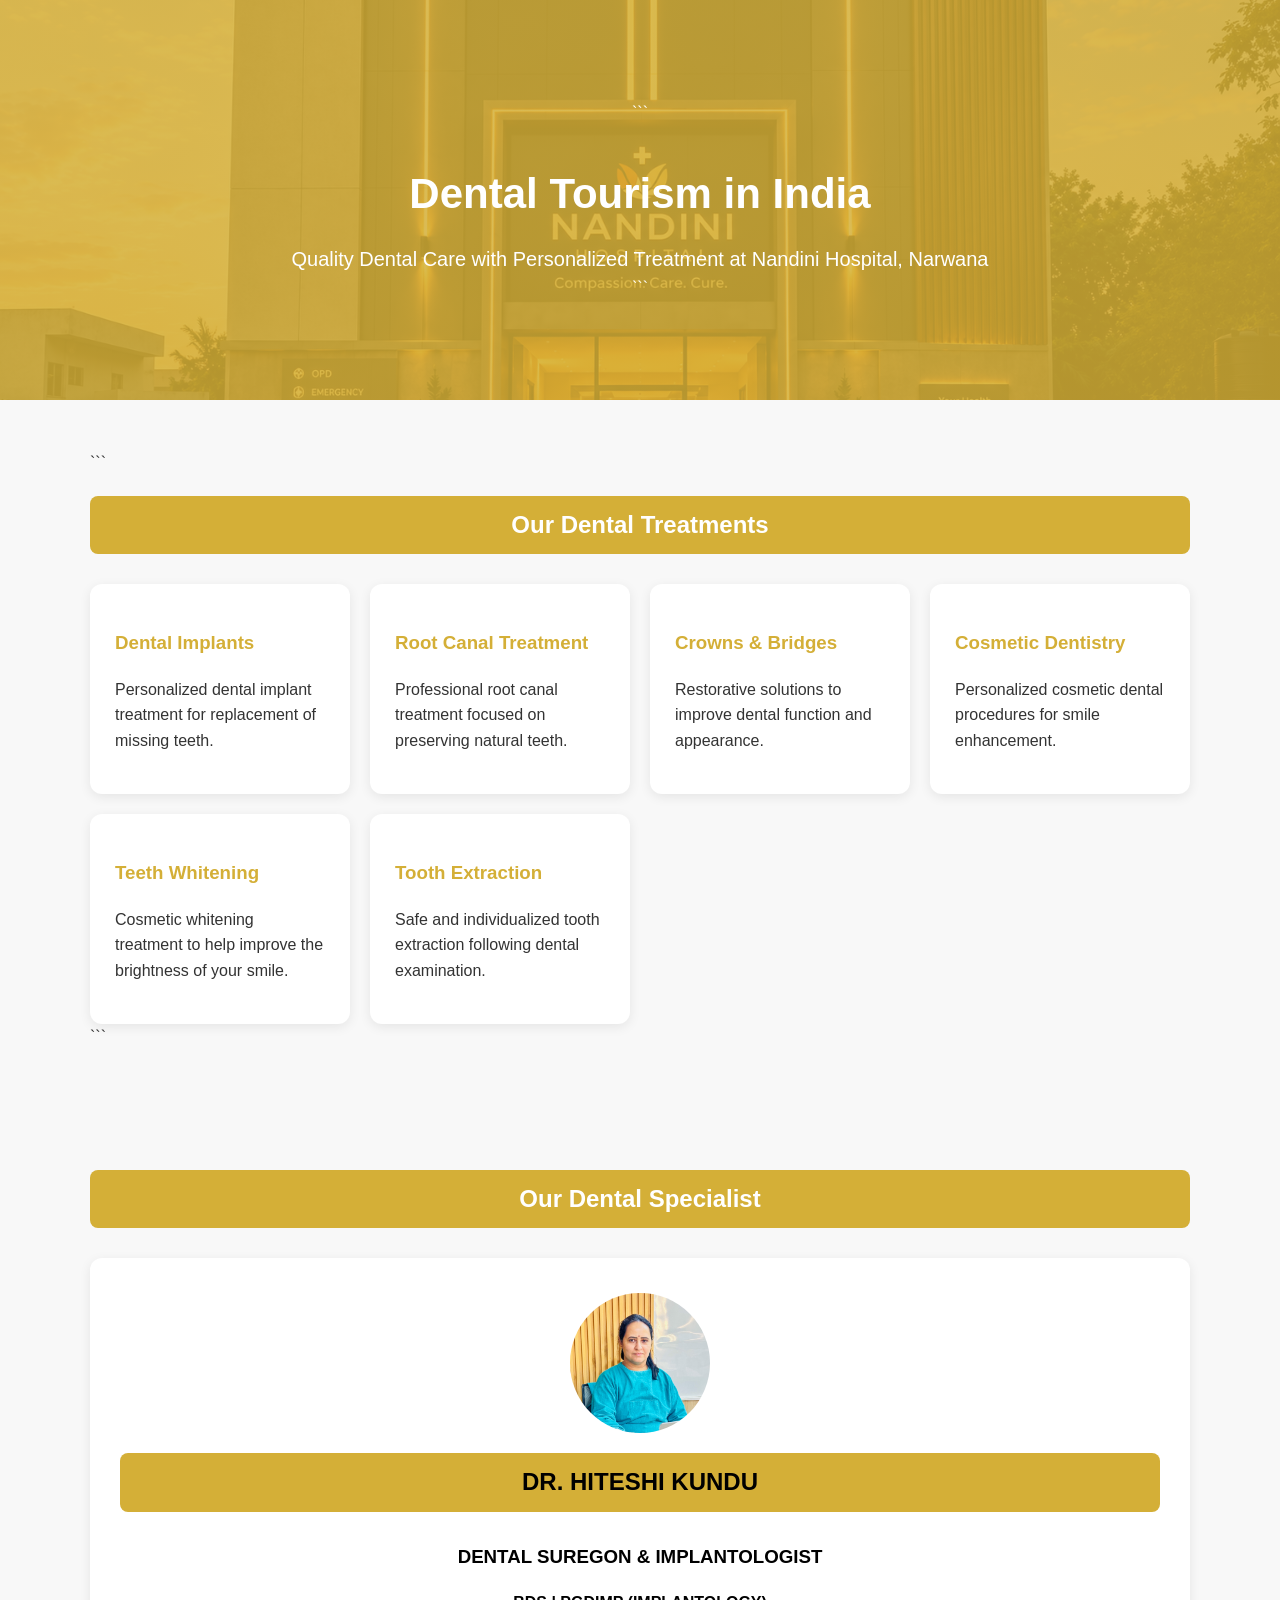
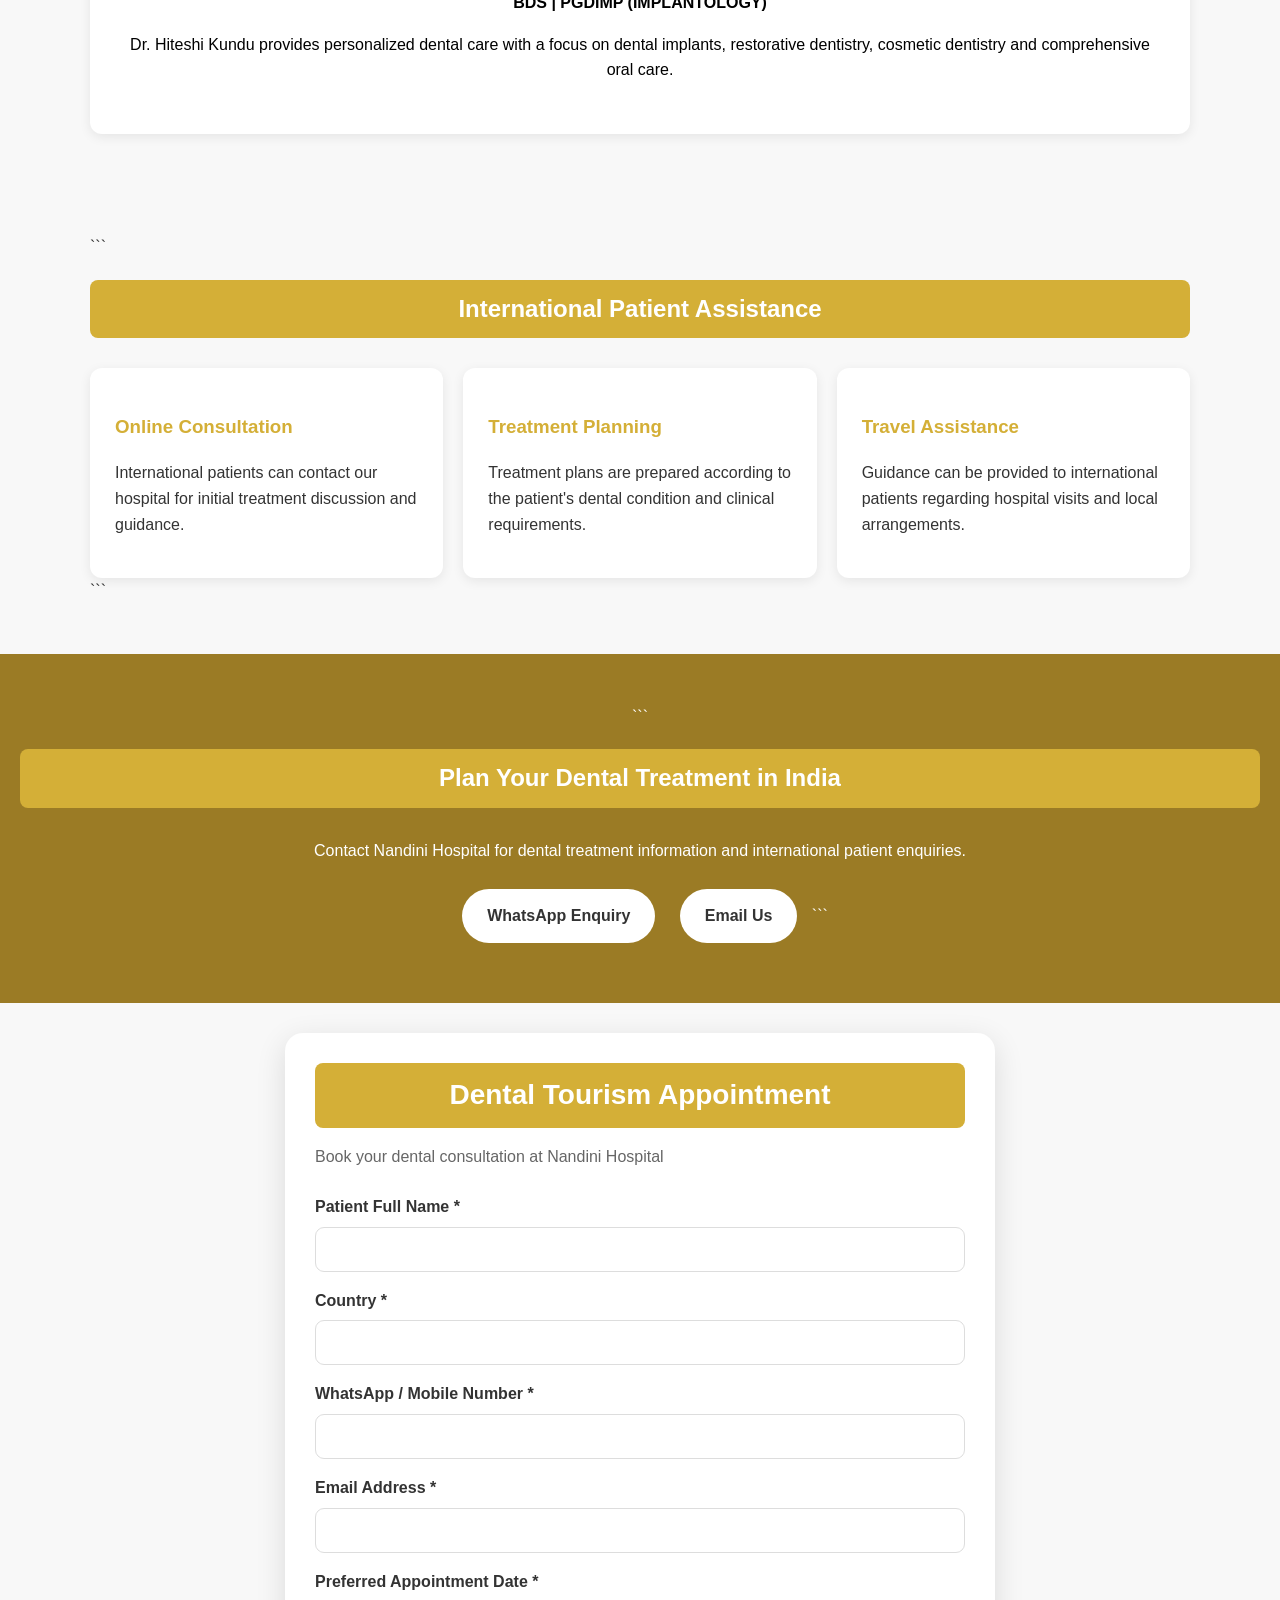
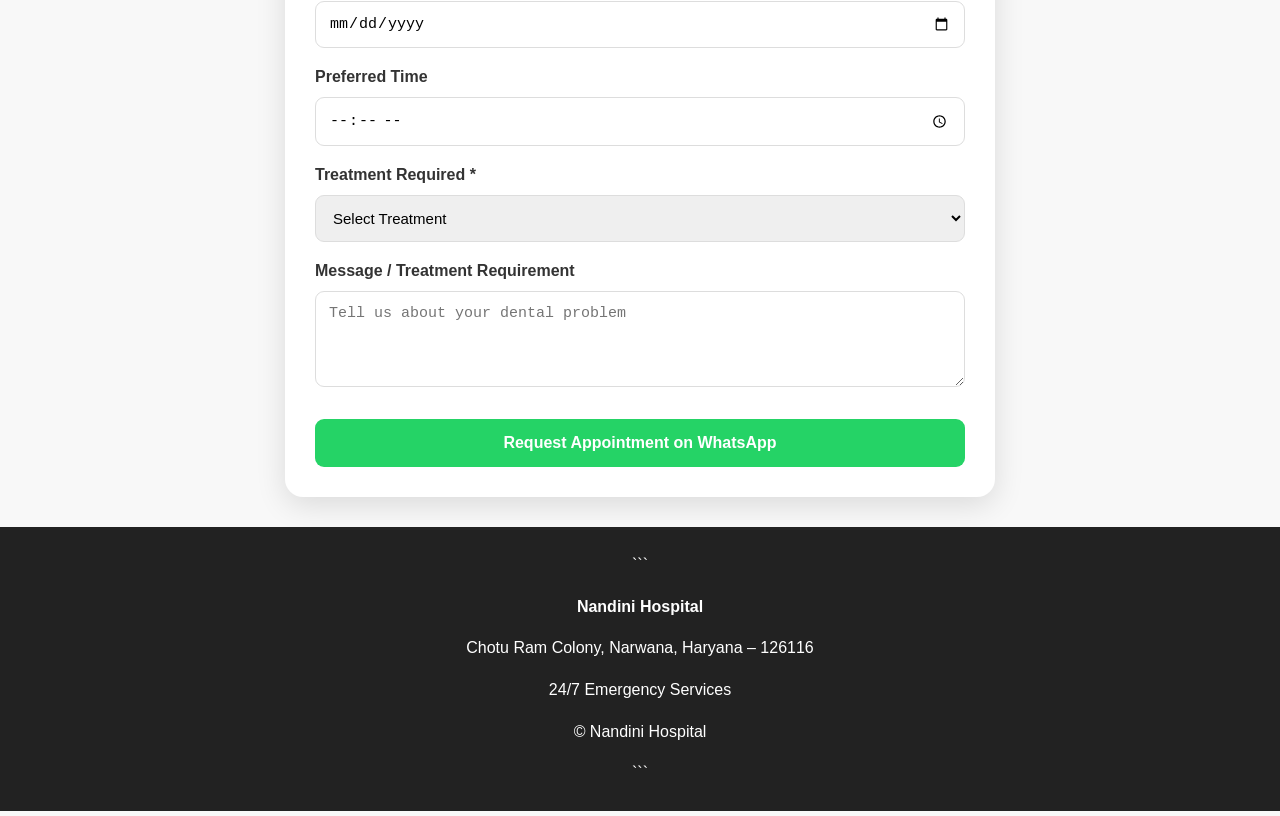
==== commit 3b2dff75: "Update dental-tourism.html" ====
--- a/dental-tourism.html
+++ b/dental-tourism.html
@@ -308,30 +308,30 @@
 
   <div class="dental-appointment">
   <h2>Dental Tourism Appointment</h2>
-  <p>Book a consultation with Nandini Hospital's Dental Team</p>
-
-  <form action="#" method="post" enctype="multipart/form-data">
+  <p>Book your dental consultation at Nandini Hospital</p>
+
+  <form onsubmit="sendWhatsApp(event)">
 
     <label>Patient Full Name *</label>
-    <input type="text" name="patient_name" placeholder="Enter full name" required>
+    <input type="text" id="name" required>
 
     <label>Country *</label>
-    <input type="text" name="country" placeholder="Enter country" required>
+    <input type="text" id="country" required>
 
     <label>WhatsApp / Mobile Number *</label>
-    <input type="tel" name="phone" placeholder="+91 XXXXX XXXXX" required>
+    <input type="tel" id="phone" required>
 
     <label>Email Address *</label>
-    <input type="email" name="email" placeholder="Enter email address" required>
+    <input type="email" id="email" required>
 
     <label>Preferred Appointment Date *</label>
-    <input type="date" name="appointment_date" required>
+    <input type="date" id="date" required>
 
     <label>Preferred Time</label>
-    <input type="time" name="appointment_time">
+    <input type="time" id="time">
 
     <label>Treatment Required *</label>
-    <select name="treatment" required>
+    <select id="treatment" required>
       <option value="">Select Treatment</option>
       <option>Dental Consultation</option>
       <option>Dental Implant</option>
@@ -345,15 +345,11 @@
       <option>Other</option>
     </select>
 
-    <label>Previous Dental Reports / X-Ray</label>
-    <input type="file" name="dental_report"
-           accept=".jpg,.jpeg,.png,.pdf">
-
     <label>Message / Treatment Requirement</label>
-    <textarea name="message" rows="5"
-      placeholder="Tell us about your dental problem or treatment requirement"></textarea>
-
-    <button type="submit">Request Appointment</button>
+    <textarea id="message" rows="4"
+      placeholder="Tell us about your dental problem"></textarea>
+
+    <button type="submit">Request Appointment on WhatsApp</button>
 
   </form>
 </div>
@@ -363,24 +359,25 @@
   max-width: 650px;
   margin: 30px auto;
   padding: 30px;
-  border-radius: 15px;
-  background: #fff;
-  box-shadow: 0 5px 25px rgba(0,0,0,0.10);
+  border-radius: 18px;
+  background: #ffffff;
+  box-shadow: 0 8px 30px rgba(0,0,0,0.12);
   font-family: Arial, sans-serif;
 }
 
 .dental-appointment h2 {
-  margin-bottom: 8px;
+  margin: 0 0 8px;
+  font-size: 28px;
 }
 
 .dental-appointment p {
   margin-bottom: 25px;
+  color: #666;
 }
 
 .dental-appointment label {
   display: block;
-  margin-top: 16px;
-  margin-bottom: 7px;
+  margin: 16px 0 7px;
   font-weight: 600;
 }
 
@@ -388,23 +385,71 @@
 .dental-appointment select,
 .dental-appointment textarea {
   width: 100%;
-  padding: 12px;
+  padding: 13px;
   border: 1px solid #ddd;
-  border-radius: 8px;
+  border-radius: 9px;
   box-sizing: border-box;
+  font-size: 15px;
 }
 
 .dental-appointment button {
   width: 100%;
   margin-top: 25px;
-  padding: 14px;
+  padding: 15px;
   border: none;
-  border-radius: 8px;
+  border-radius: 9px;
+  background: #25D366;
+  color: white;
+  font-size: 16px;
+  font-weight: bold;
   cursor: pointer;
-  font-size: 16px;
-  font-weight: 600;
+}
+
+.dental-appointment button:hover {
+  opacity: 0.9;
 }
 </style>
+
+<script>
+function sendWhatsApp(event) {
+  event.preventDefault();
+
+  const name = document.getElementById("name").value;
+  const country = document.getElementById("country").value;
+  const phone = document.getElementById("phone").value;
+  const email = document.getElementById("email").value;
+  const date = document.getElementById("date").value;
+  const time = document.getElementById("time").value;
+  const treatment = document.getElementById("treatment").value;
+  const message = document.getElementById("message").value;
+
+  const whatsappMessage =
+`*Dental Tourism Appointment Request*
+
+*Patient Name:* ${name}
+*Country:* ${country}
+*Mobile / WhatsApp:* ${phone}
+*Email:* ${email}
+*Preferred Date:* ${date}
+*Preferred Time:* ${time || "Not specified"}
+*Treatment Required:* ${treatment}
+
+*Patient Message:*
+${message || "No additional message"}
+
+*Nandini Hospital*
+Narwana, Haryana
+Dental Tourism Appointment`;
+
+  const whatsappNumber = "919050019007";
+
+  const url =
+    "https://wa.me/" + whatsappNumber +
+    "?text=" + encodeURIComponent(whatsappMessage);
+
+  window.open(url, "_blank");
+}
+</script>
   
   <!-- FOOTER -->
 
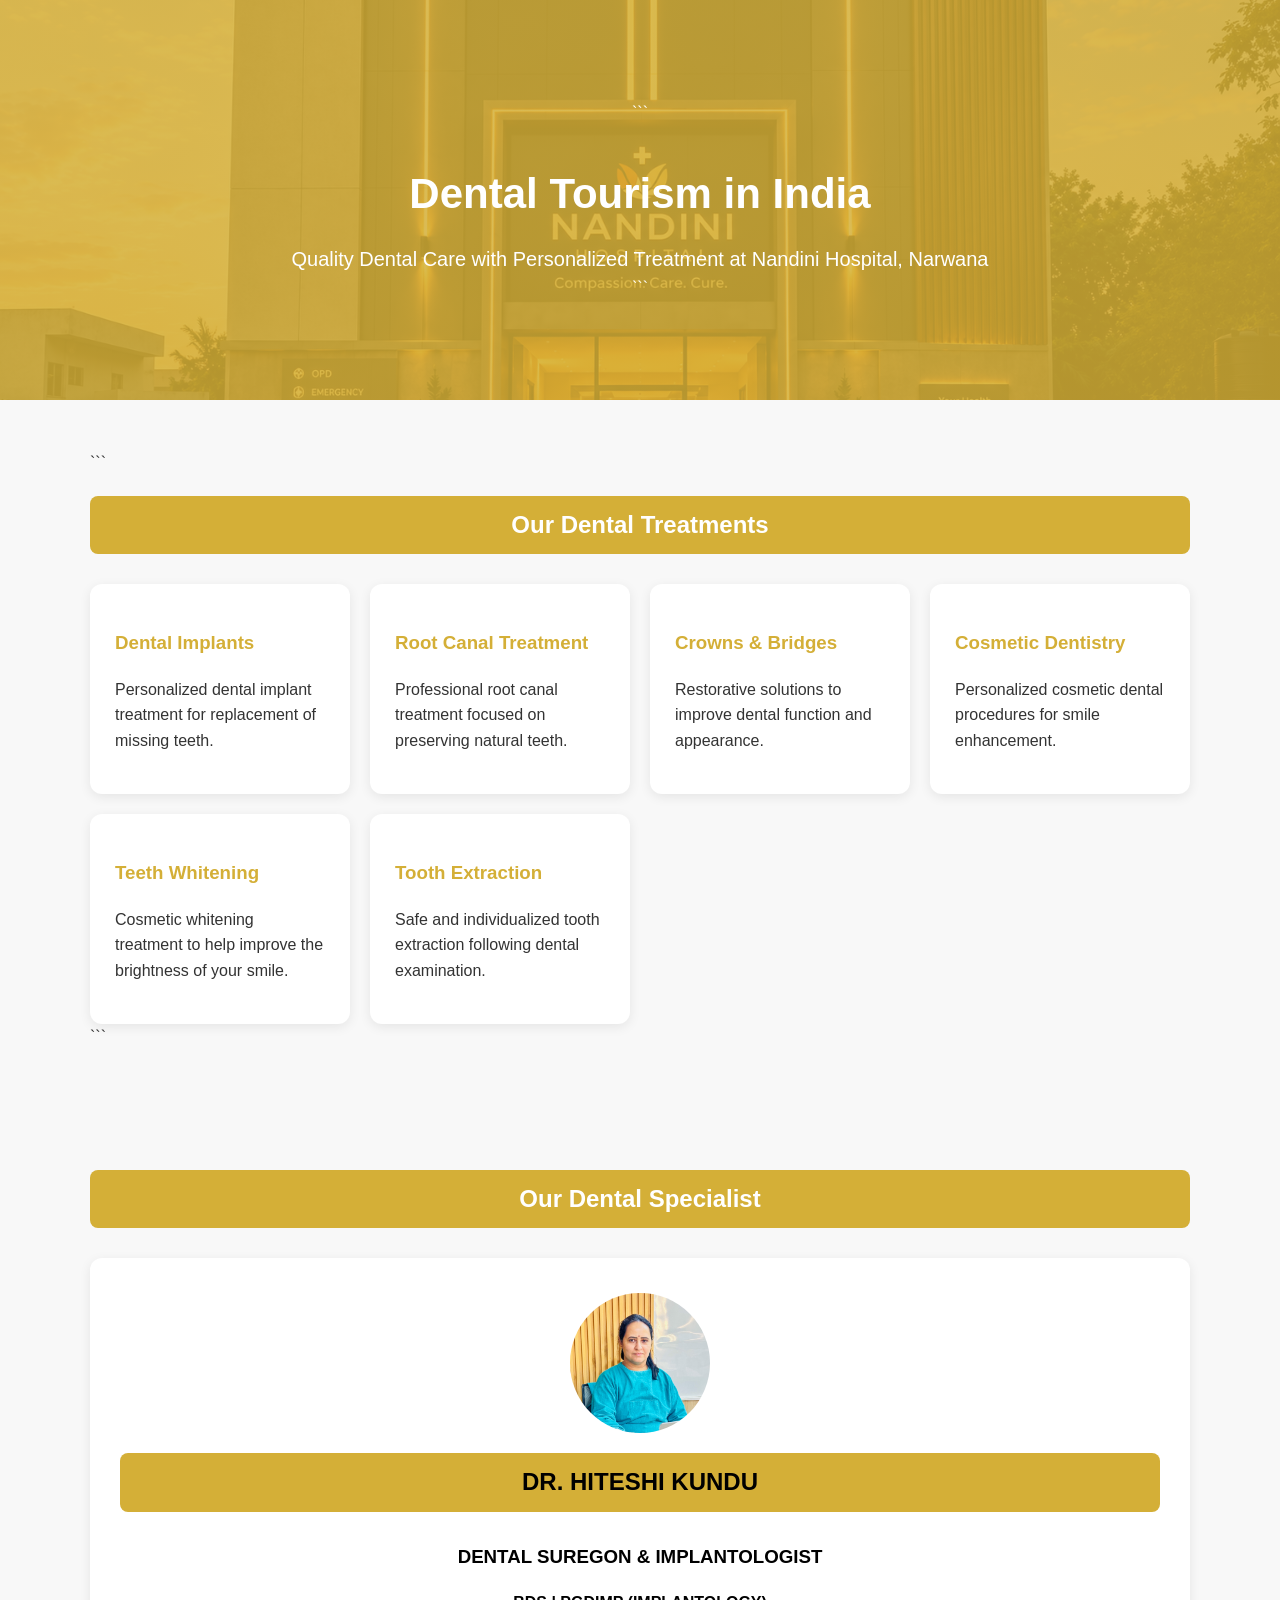
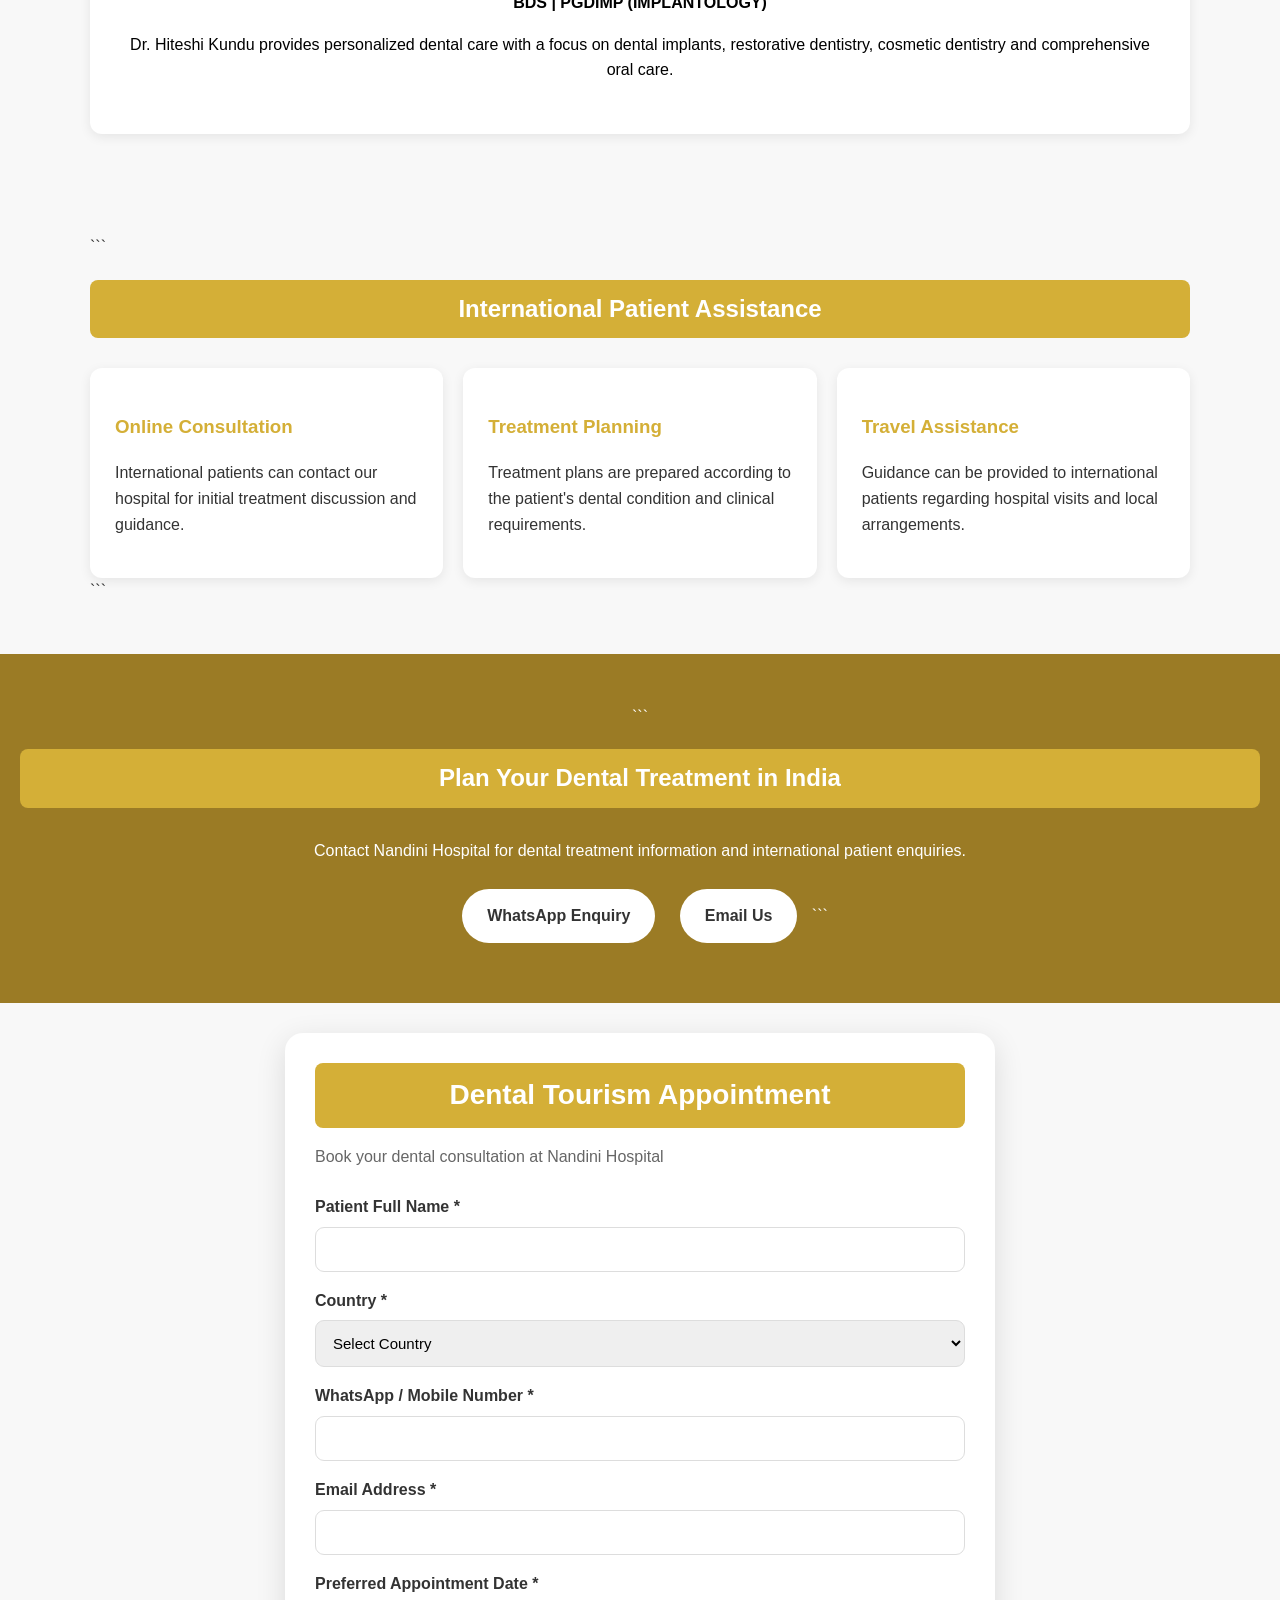
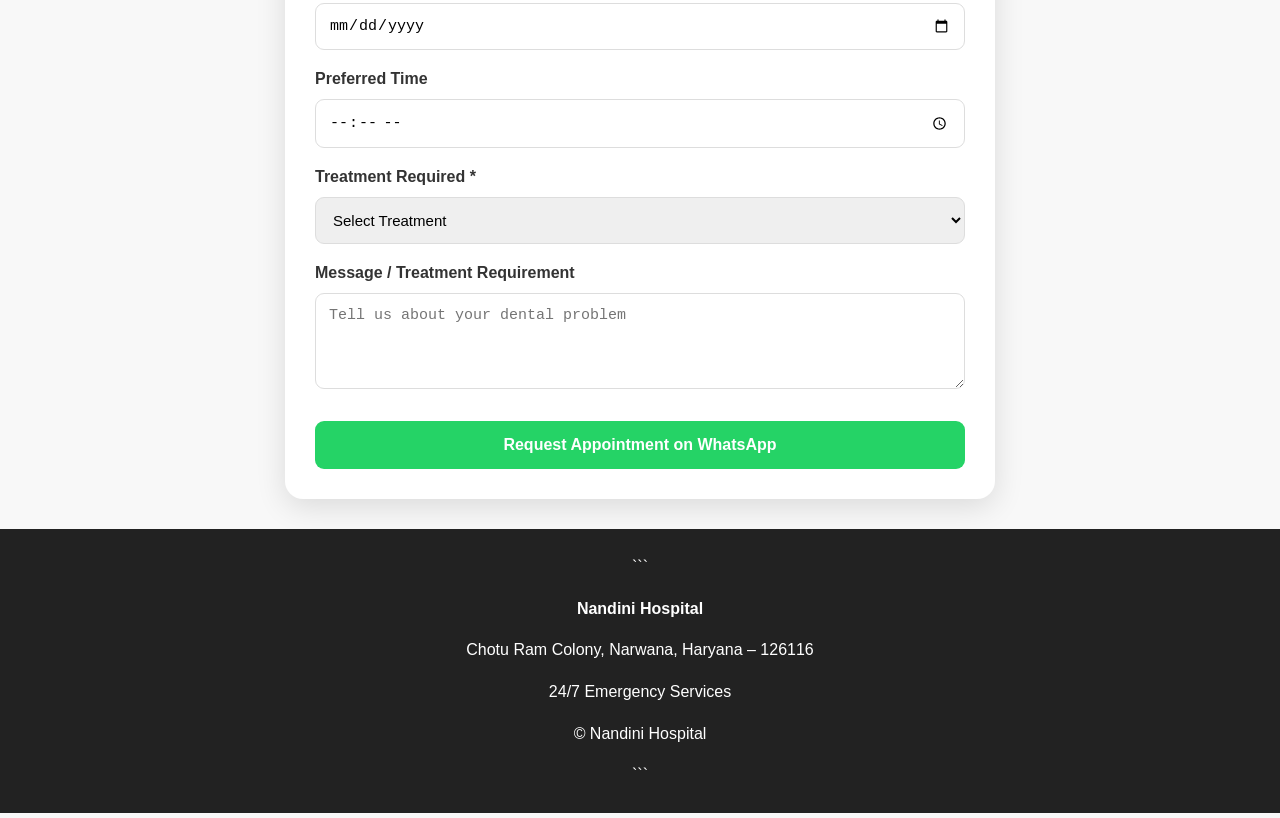
==== commit 21ad79f3: "Update dental-tourism.html" ====
--- a/dental-tourism.html
+++ b/dental-tourism.html
@@ -316,7 +316,38 @@
     <input type="text" id="name" required>
 
     <label>Country *</label>
-    <input type="text" id="country" required>
+<select id="country" required>
+  <option value="">Select Country</option>
+
+  <option>India</option>
+  <option>United Arab Emirates</option>
+  <option>Saudi Arabia</option>
+  <option>Qatar</option>
+  <option>Oman</option>
+  <option>Kuwait</option>
+  <option>Bahrain</option>
+  <option>United States</option>
+  <option>United Kingdom</option>
+  <option>Canada</option>
+  <option>Australia</option>
+  <option>New Zealand</option>
+  <option>Germany</option>
+  <option>France</option>
+  <option>Italy</option>
+  <option>Spain</option>
+  <option>Netherlands</option>
+  <option>South Africa</option>
+  <option>Nigeria</option>
+  <option>Kenya</option>
+  <option>Bangladesh</option>
+  <option>Nepal</option>
+  <option>Sri Lanka</option>
+  <option>Maldives</option>
+  <option>Singapore</option>
+  <option>Malaysia</option>
+  <option>Thailand</option>
+  <option>Other</option>
+</select>
 
     <label>WhatsApp / Mobile Number *</label>
     <input type="tel" id="phone" required>
